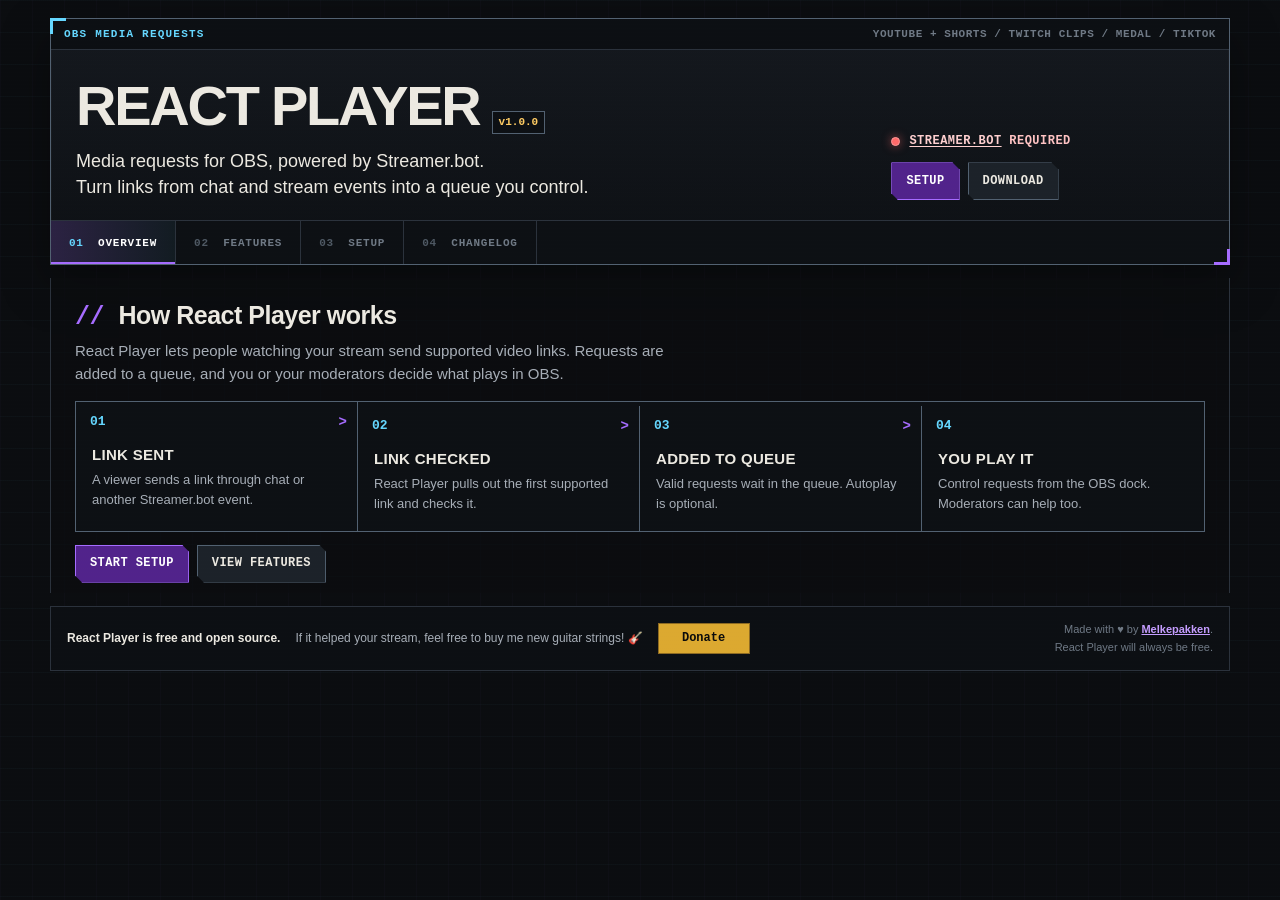
==== public/index.html @ 5bc4329b "Start public React Player repository Publish the React Player website, Streamer.bot package, source " ====
<!DOCTYPE html>
<html lang="en">
<head>
    <meta charset="UTF-8">
    <meta name="viewport" content="width=device-width, initial-scale=1.0">
    <meta name="description" content="React Player is a free media request player for OBS powered by Streamer.bot, with support for YouTube videos and Shorts, Twitch Clips, Medal and TikTok.">
    <title>React Player</title>
    <script src="/version.js"></script>
    <style>
        * { box-sizing: border-box; }

        :root {
            color-scheme: dark;
            --void: #0b0d10;
            --deck: #111419;
            --deck-2: #15191f;
            --line: #2b323c;
            --line-hot: #526171;
            --text: #ece9e1;
            --muted: #a7aeb7;
            --soft: #6f7985;
            --violet: #a66cff;
            --violet-deep: #5e2ba4;
            --cyan: #65d7ff;
            --cyan-dim: #2e7187;
            --amber: #ffcc63;
            --red: #ff6969;
            --green: #6ed58e;
        }

        html { scroll-behavior: smooth; }

        body {
            position: relative;
            margin: 0;
            min-height: 100vh;
            background-color: var(--void);
            background-image:
                linear-gradient(rgba(101, 215, 255, 0.025) 1px, transparent 1px),
                linear-gradient(90deg, rgba(166, 108, 255, 0.02) 1px, transparent 1px);
            background-size: 32px 32px;
            color: var(--text);
            font-family: Arial, Verdana, sans-serif;
            font-size: 15px;
            line-height: 1.52;
        }

        body::before {
            content: "";
            position: fixed;
            inset: 0;
            z-index: 99;
            pointer-events: none;
            opacity: 0.08;
            background: repeating-linear-gradient(
                to bottom,
                rgba(255,255,255,0.08) 0,
                rgba(255,255,255,0.08) 1px,
                transparent 1px,
                transparent 4px
            );
        }

        button, a { font: inherit; }
        button:focus-visible, a:focus-visible, summary:focus-visible {
            outline: 2px solid var(--cyan);
            outline-offset: 3px;
        }

        .shell {
            width: min(1180px, calc(100% - 38px));
            margin: 0 auto;
            padding: 18px 0 28px;
        }

        .site-header {
            position: relative;
            border: 1px solid var(--line-hot);
            background: linear-gradient(180deg, rgba(21,25,31,.98), rgba(13,16,20,.98));
            box-shadow:
                0 18px 45px rgba(0,0,0,.35),
                inset 0 0 0 1px rgba(255,255,255,.025);
        }

        .site-header::before,
        .site-header::after {
            content: "";
            position: absolute;
            width: 13px;
            height: 13px;
            pointer-events: none;
        }

        .site-header::before {
            top: -1px;
            left: -1px;
            border-top: 3px solid var(--cyan);
            border-left: 3px solid var(--cyan);
        }

        .site-header::after {
            right: -1px;
            bottom: -1px;
            border-right: 3px solid var(--violet);
            border-bottom: 3px solid var(--violet);
        }

        .retro-rail {
            display: flex;
            align-items: center;
            justify-content: space-between;
            gap: 20px;
            min-height: 31px;
            padding: 6px 13px;
            border-bottom: 1px solid var(--line);
            background: #0c0f13;
            color: var(--cyan);
            font-family: Consolas, "Courier New", monospace;
            font-size: 11px;
            font-weight: 700;
            letter-spacing: .11em;
        }

        .rail-services { color: var(--soft); letter-spacing: .05em; }

        .retro-main-head {
            display: grid;
            grid-template-columns: minmax(0, 1.5fr) minmax(285px, .6fr);
            gap: 34px;
            align-items: end;
            padding: 24px 25px 20px;
        }

        .product-line { display: flex; align-items: baseline; gap: 12px; }

        h1, h2, h3 { line-height: 1.15; }
        h1 {
            margin: 0;
            font-size: clamp(36px, 5vw, 56px);
            letter-spacing: -.04em;
            text-transform: uppercase;
        }
        h2 { margin: 0 0 7px; font-size: 25px; letter-spacing: -.02em; }
        h3 { margin: 0 0 5px; font-size: 17px; }
        p { max-width: 74ch; margin: 6px 0 0; color: var(--muted); }
        strong { color: var(--text); }

        .product-version {
            padding: 2px 6px;
            border: 1px solid var(--line-hot);
            background: #0d1014;
            color: var(--amber);
            font-family: Consolas, "Courier New", monospace;
            font-size: 11px;
            font-weight: 700;
            white-space: nowrap;
        }

        .tagline {
            margin: 11px 0 0;
            color: var(--text);
            font-size: 18px;
            line-height: 1.42;
        }
        .tagline span { display: block; }

        .retro-control-cluster {
            display: grid;
            gap: 12px;
            justify-items: start;
        }

        .requirement-warning {
            display: inline-flex;
            align-items: center;
            gap: 9px;
            color: #ffc3c3;
            font-family: Consolas, "Courier New", monospace;
            font-size: 12px;
            font-weight: 700;
            letter-spacing: .04em;
        }

        .warning-lamp {
            width: 9px;
            height: 9px;
            border: 1px solid #ff9a9a;
            border-radius: 50%;
            background: var(--red);
            box-shadow: 0 0 10px rgba(255,105,105,.6);
        }

        .requirement-warning a { color: #ffd0d0; text-underline-offset: 2px; }


        .setup-note a {
            color: var(--cyan);
            font-weight: 700;
            text-underline-offset: 2px;
        }

        .feature-highlights {
            display: grid;
            grid-template-columns: repeat(3, minmax(0, 1fr));
            border: 1px solid var(--line-hot);
            background: #0d1014;
        }

        .feature-highlight {
            position: relative;
            min-width: 0;
            padding: 38px 15px 14px;
            border-right: 1px solid var(--line-hot);
        }

        .feature-highlight:last-child {
            border-right: 0;
        }

        .feature-index {
            position: absolute;
            top: 10px;
            left: 14px;
            color: var(--cyan);
            font-family: Consolas, "Courier New", monospace;
            font-size: 11px;
            font-weight: 800;
        }

        .feature-highlight h3 {
            margin: 0 0 5px;
            font-size: 16px;
            text-transform: uppercase;
        }

        .feature-highlight p {
            margin: 0;
            font-size: 13px;
            line-height: 1.45;
        }

        .feature-ledger {
            margin-top: 11px;
            border-top: 1px solid var(--line-hot);
        }

        .feature-row {
            display: grid;
            grid-template-columns: 155px minmax(0, 1fr);
            gap: 18px;
            padding: 10px 3px;
            border-bottom: 1px solid var(--line);
        }

        .feature-row-label {
            color: var(--cyan);
            font-family: Consolas, "Courier New", monospace;
            font-size: 11px;
            font-weight: 800;
            letter-spacing: .08em;
        }

        .feature-row-copy {
            color: var(--muted);
            font-size: 13px;
            line-height: 1.45;
        }

        .feature-row-copy code {
            display: inline;
            padding: 0;
            border: 0;
            background: transparent;
            color: var(--cyan);
            font-size: inherit;
        }

        .features-actions {
            margin-top: 14px;
        }

        .header-actions, .button-row { display: flex; flex-wrap: wrap; gap: 8px; }

        .button, .copy-button {
            --cut: 7px;
            display: inline-flex;
            align-items: center;
            justify-content: center;
            min-height: 38px;
            padding: 8px 14px;
            border: 1px solid var(--line-hot);
            border-radius: 0;
            clip-path: polygon(0 0, calc(100% - var(--cut)) 0, 100% var(--cut), 100% 100%, var(--cut) 100%, 0 calc(100% - var(--cut)));
            background: #1c2229;
            color: var(--text);
            cursor: pointer;
            font-family: Consolas, "Courier New", monospace;
            font-size: 12px;
            font-weight: 800;
            letter-spacing: .035em;
            text-decoration: none;
        }
        .button:hover, .copy-button:hover { border-color: var(--cyan); color: #fff; background: #202a33; }
        .button.primary { border-color: var(--violet); background: #51238b; color: #fff; }
        .button.primary:hover { background: #6930aa; }

        .retro-tabs {
            display: flex;
            align-items: stretch;
            border-top: 1px solid var(--line);
            background: #0d1014;
        }

        .tab-button {
            min-height: 43px;
            padding: 8px 18px;
            border: 0;
            border-right: 1px solid var(--line);
            background: transparent;
            color: var(--soft);
            cursor: pointer;
            font-family: Consolas, "Courier New", monospace;
            font-size: 11px;
            font-weight: 800;
            letter-spacing: .07em;
        }
        .tab-button span { margin-right: 7px; color: #4f5964; }
        .tab-button:hover { color: var(--text); background: #12171c; }
        .tab-button[aria-selected="true"] {
            color: #fff;
            background: linear-gradient(90deg, rgba(166,108,255,.20), rgba(101,215,255,.06));
            box-shadow: inset 0 -2px 0 var(--violet);
        }
        .tab-button[aria-selected="true"] span { color: var(--cyan); }

        .content-panel {
            position: relative;
            margin-top: 13px;
            padding: 23px 24px 10px;
            border-left: 1px solid var(--line);
            border-right: 1px solid var(--line);
            background: rgba(11,13,16,.68);
        }
        .tab-panel[hidden] { display: none; }
        .section-intro { margin-bottom: 15px; }
        .section-intro h2::before { content: "// "; color: var(--violet); font-family: Consolas, "Courier New", monospace; }

        .request-flow {
            counter-reset: request-step;
            display: grid;
            grid-template-columns: repeat(4, minmax(0, 1fr));
            gap: 0;
            margin: 0;
            padding: 0;
            list-style: none;
            border: 1px solid var(--line-hot);
            background: #0d1014;
        }

        .request-flow-item {
            counter-increment: request-step;
            position: relative;
            min-width: 0;
            padding: 44px 16px 17px;
            border-right: 1px solid var(--line-hot);
        }
        .request-flow-item:last-child { border-right: 0; }

        .request-flow-item::before {
            content: "0" counter(request-step);
            position: absolute;
            top: 10px;
            left: 14px;
            color: var(--cyan);
            font-family: Consolas, "Courier New", monospace;
            font-size: 13px;
            font-weight: 800;
        }

        .request-flow-item:not(:last-child)::after {
            content: ">";
            position: absolute;
            top: 10px;
            right: 10px;
            color: var(--violet);
            font-family: Consolas, "Courier New", monospace;
            font-size: 14px;
            font-weight: 800;
        }

        .flow-copy h3 { margin-top: 0; text-transform: uppercase; font-size: 15px; letter-spacing: .02em; }
        .flow-copy p { margin-top: 7px; font-size: 13px; line-height: 1.52; }
        .overview-actions { margin-top: 13px; }

        .setup-note {
            display: grid;
            grid-template-columns: auto minmax(0,1fr);
            gap: 11px;
            margin: 7px 0 13px;
            padding: 10px 12px;
            border: 1px solid #51326d;
            background: rgba(82,35,139,.16);
            color: #d9c8ef;
        }
        .setup-note::before { content: "NOTE"; color: var(--violet); font-family: Consolas, "Courier New", monospace; font-size: 10px; font-weight: 800; letter-spacing: .08em; }
        .setup-note p { grid-column: 2; margin: 0; color: inherit; }
        .setup-note p + p { margin-top: 2px; }


        .setup-heading-row {
            margin-bottom: 10px;
        }

        .setup-tabs {
            display: flex;
            flex-wrap: wrap;
            margin-bottom: 14px;
            border-top: 1px solid var(--line);
            border-bottom: 1px solid var(--line);
            background: #0d1014;
        }

        .setup-tab-button {
            min-height: 36px;
            padding: 7px 13px;
            border: 0;
            border-right: 1px solid var(--line);
            background: transparent;
            color: var(--soft);
            cursor: pointer;
            font-family: Consolas, "Courier New", monospace;
            font-size: 11px;
            font-weight: 800;
            letter-spacing: .055em;
        }

        .setup-tab-button:hover {
            color: var(--text);
            background: #12171c;
        }

        .setup-tab-button[aria-selected="true"] {
            color: #fff;
            background: #17121f;
            box-shadow: inset 0 -2px 0 var(--violet);
        }

        .setup-subpanel[hidden] {
            display: none;
        }

        .setup-branch-note {
            display: flex;
            align-items: center;
            flex-wrap: wrap;
            gap: 7px;
            margin-bottom: 10px;
            padding: 8px 10px;
            border-left: 2px solid var(--amber);
            background: rgba(221,169,48,.06);
            color: var(--muted);
            font-size: 13px;
        }

        .setup-branch-note > span,
        .guide-label {
            color: var(--amber);
            font-family: Consolas, "Courier New", monospace;
            font-size: 10px;
            font-weight: 900;
            letter-spacing: .08em;
        }

        .setup-branch-note button {
            border: 0;
            padding: 0;
            background: transparent;
            color: var(--cyan);
            cursor: pointer;
            font: inherit;
            font-weight: 700;
            text-decoration: underline;
            text-underline-offset: 2px;
        }

        .compact-buttons {
            margin-top: 0;
            margin-bottom: 7px;
        }

        .setup-finished {
            margin-top: 12px;
            padding: 9px 11px;
            border: 1px solid #27583a;
            background: rgba(45,116,69,.12);
            color: #bfe8cb;
            font-size: 13px;
        }

        .setup-finished strong {
            margin-right: 8px;
            color: var(--green);
            font-family: Consolas, "Courier New", monospace;
            font-size: 11px;
            letter-spacing: .06em;
        }

        .guide-section {
            padding: 14px 3px 15px;
            border-bottom: 1px solid var(--line);
        }

        .guide-section:first-child {
            border-top: 1px solid var(--line);
        }

        .guide-section h3,
        .extra-guide h3 {
            margin: 4px 0 3px;
        }

        .guide-section p,
        .extra-guide p {
            margin-top: 3px;
            font-size: 13px;
        }

        .guide-section ol {
            margin: 8px 0 0;
            padding-left: 21px;
        }

        .connection-values {
            margin: 9px 0 0;
            padding: 0;
            list-style: none;
            border-top: 1px solid var(--line);
        }

        .connection-values li {
            display: grid;
            grid-template-columns: 150px minmax(0, 1fr);
            gap: 15px;
            padding: 6px 3px;
            border-bottom: 1px solid var(--line);
            font-size: 13px;
        }

        .connection-values span {
            color: var(--cyan);
            font-family: Consolas, "Courier New", monospace;
        }

        .extras-grid {
            display: grid;
            grid-template-columns: repeat(2, minmax(0, 1fr));
            border-top: 1px solid var(--line-hot);
            border-left: 1px solid var(--line-hot);
        }

        .extra-guide {
            min-width: 0;
            padding: 13px 14px;
            border-right: 1px solid var(--line-hot);
            border-bottom: 1px solid var(--line-hot);
            background: #0d1014;
        }

        .extra-guide .command-list {
            margin-top: 5px;
        }

        .help-list {
            border-top: 1px solid var(--line);
        }

        .steps { border-top: 1px solid var(--line-hot); }
        .step {
            position: relative;
            display: grid;
            grid-template-columns: 245px minmax(0, 1fr);
            gap: 28px;
            padding: 15px 14px 15px 0;
            border-bottom: 1px solid var(--line);
        }
        .step::before {
            content: "";
            position: absolute;
            top: 0;
            bottom: 0;
            left: 0;
            width: 2px;
            background: transparent;
        }
        .step:hover::before { background: var(--cyan-dim); }

        .step-heading {
            display: grid;
            grid-template-columns: 39px minmax(0, 1fr);
            gap: 10px;
            align-items: start;
            padding-left: 12px;
        }
        .step-number {
            display: inline-flex;
            align-items: center;
            justify-content: center;
            width: 34px;
            height: 27px;
            border: 1px solid var(--violet-deep);
            background: #1a1024;
            color: var(--violet);
            font-family: Consolas, "Courier New", monospace;
            font-size: 12px;
            font-weight: 800;
        }
        .step-heading h3 { margin: 3px 0 0; }
        .step-body > :first-child { margin-top: 0; }
        .step ol, .step ul, .optional-item ul, .changelog-entry ul {
            max-width: 78ch;
            margin: 8px 0 0;
            padding-left: 21px;
        }
        li + li { margin-top: 4px; }

        .done-when {
            margin-top: 10px;
            padding: 7px 10px;
            border: 1px solid #27583a;
            background: rgba(45,116,69,.14);
            color: #bfe8cb;
            font-size: 13px;
        }
        .done-when strong::before { content: "✓ "; color: var(--green); }
        .skip-if { margin: 0 0 7px; color: var(--amber); font-size: 13px; font-weight: 700; }

        .code-row {
            display: grid;
            grid-template-columns: minmax(0,1fr) auto;
            gap: 7px;
            align-items: center;
            margin-top: 8px;
        }
        code {
            display: block;
            overflow-wrap: anywhere;
            padding: 8px 10px;
            border: 1px solid var(--line);
            background: #07090b;
            color: #bfeaff;
            font-family: Consolas, "Courier New", monospace;
            font-size: 12px;
            line-height: 1.5;
        }
        .copy-button { min-height: 34px; font-size: 11px; }
        .copy-button.copied { border-color: #32784b; background: #173923; color: #c7f3d4; }

        details { padding: 10px 2px; border-bottom: 1px solid var(--line); }
        summary { cursor: pointer; color: var(--text); font-weight: 700; }
        summary::marker { color: var(--violet); }
        details p, details ul { font-size: 13px; }

        .changelog-entry {
            position: relative;
            margin-top: 10px;
            padding: 14px 14px 14px 19px;
            border: 1px solid var(--line-hot);
            background: #0d1014;
        }
        .changelog-entry::before {
            content: "RELEASE LOG";
            position: absolute;
            top: -8px;
            right: 10px;
            padding: 0 7px;
            background: var(--void);
            color: var(--cyan);
            font-family: Consolas, "Courier New", monospace;
            font-size: 10px;
            letter-spacing: .08em;
        }

        .footer {
            display: grid;
            grid-template-columns: minmax(0,1fr) auto;
            gap: 18px;
            align-items: center;
            margin-top: 13px;
            padding: 14px 16px;
            border: 1px solid var(--line);
            background: #0c0f13;
            color: var(--soft);
            font-size: 12px;
        }
        .support-card { display: flex; align-items: center; gap: 15px; min-width: 0; }
        .support-card strong { color: var(--text); white-space: nowrap; }
        .support-card p { margin: 0; font-size: 12px; }
        .donate-form { flex: 0 0 auto; }
        .donate-button {
            min-width: 92px;
            height: 31px;
            border: 1px solid #8d6a22;
            border-radius: 0;
            background: #dca930;
            color: #0a0b0c;
            cursor: pointer;
            font: inherit;
            font-family: Consolas, "Courier New", monospace;
            font-weight: 900;
        }
        .donate-button:hover { background: #ffc94f; }
        .footer-meta { text-align: right; }
        .footer-meta p { max-width: none; margin: 0; color: var(--soft); font-size: 11px; }
        .footer-meta p + p { margin-top: 2px; }
        .footer a { color: #c59dff; font-weight: 700; }

        @media (max-width: 900px) {
            .retro-main-head { grid-template-columns: 1fr; gap: 15px; }
            .request-flow { grid-template-columns: repeat(2, minmax(0,1fr)); }
            .feature-highlights { grid-template-columns: 1fr; }
            .feature-highlight { border-right: 0; border-bottom: 1px solid var(--line-hot); }
            .feature-highlight:last-child { border-bottom: 0; }
            .extras-grid { grid-template-columns: 1fr; }
            .request-flow-item:nth-child(2) { border-right: 0; }
            .request-flow-item:nth-child(-n+2) { border-bottom: 1px solid var(--line-hot); }
            .step { grid-template-columns: 1fr; gap: 9px; padding-right: 0; }
            .footer { grid-template-columns: 1fr; }
            .footer-meta { text-align: left; }
        }

        @media (max-width: 600px) {
            .shell { width: min(100% - 18px, 1180px); padding-top: 9px; }
            .retro-rail { align-items: flex-start; flex-direction: column; gap: 2px; }
            .retro-main-head { padding: 18px 15px 16px; }
            h1 { font-size: 34px; }
            .retro-tabs { overflow-x: auto; }
            .tab-button { flex: 1 0 auto; padding-inline: 12px; }
            .content-panel { padding: 18px 14px 8px; }
            .request-flow { grid-template-columns: 1fr; }
            .feature-row { grid-template-columns: 1fr; gap: 3px; }
            .setup-tabs { overflow-x: auto; flex-wrap: nowrap; }
            .setup-tab-button { flex: 1 0 auto; }
            .connection-values li { grid-template-columns: 1fr auto; }
            .request-flow-item,
            .request-flow-item:nth-child(2) { border-right: 0; border-bottom: 1px solid var(--line-hot); }
            .request-flow-item:last-child { border-bottom: 0; }
            .request-flow-item:not(:last-child)::after { content: "v"; top: auto; right: 12px; bottom: 8px; }
            .header-actions, .button-row { display: grid; width: 100%; grid-template-columns: 1fr; }
            .button { width: 100%; }
            .code-row { grid-template-columns: 1fr; }
            .copy-button { width: 100%; }
            .support-card { align-items: flex-start; flex-direction: column; gap: 8px; }
            .support-card strong { white-space: normal; }
        }

        @media (prefers-reduced-motion: reduce) {
            html { scroll-behavior: auto; }
            body::before { display: none; }
        }
    </style>
</head>
<body>
<main class="shell">
    <header class="site-header retro-header">
        <div class="retro-rail">
            <span>OBS MEDIA REQUESTS</span>
            <span class="rail-services">YOUTUBE + SHORTS / TWITCH CLIPS / MEDAL / TIKTOK</span>
        </div>

        <div class="retro-main-head">
            <div>
                <div class="product-line">
                    <h1>React Player</h1>
                    <span class="product-version" data-current-version>v1.0.0</span>
                </div>
                <p class="tagline">
                    <span>Media requests for OBS, powered by Streamer.bot.</span>
                    <span>Turn links from chat and stream events into a queue you control.</span>
                </p>
            </div>

            <div class="retro-control-cluster">
                <div class="requirement-warning">
                    <span class="warning-lamp" aria-hidden="true"></span>
                    <span><a href="https://streamer.bot/" target="_blank" rel="noopener noreferrer">STREAMER.BOT</a> REQUIRED</span>
                </div>
<div class="header-actions">
                    <button class="button primary" type="button" data-open-tab="setup">SETUP</button>
                    <a class="button" href="/downloads/React-Player-Import.txt" download>DOWNLOAD</a>
                </div>
            </div>
        </div>

        <nav class="tabs retro-tabs" role="tablist" aria-label="React Player pages">
            <button class="tab-button" id="tab-overview" type="button" role="tab" aria-selected="true" aria-controls="panel-overview" data-tab="overview"><span>01</span> OVERVIEW</button>
            <button class="tab-button" id="tab-features" type="button" role="tab" aria-selected="false" aria-controls="panel-features" data-tab="features"><span>02</span> FEATURES</button>
            <button class="tab-button" id="tab-setup" type="button" role="tab" aria-selected="false" aria-controls="panel-setup" data-tab="setup"><span>03</span> SETUP</button>
            <button class="tab-button" id="tab-changelog" type="button" role="tab" aria-selected="false" aria-controls="panel-changelog" data-tab="changelog"><span>04</span> CHANGELOG</button>
        </nav>
    </header>


    <section class="content-panel">
        <div class="tab-panel" id="panel-overview" role="tabpanel" aria-labelledby="tab-overview">
            <div class="section-intro">
                <h2>How React Player works</h2>
                <p>
                    React Player lets people watching your stream send supported video links.
                    Requests are added to a queue, and you or your moderators decide what plays in OBS.
                </p>
            </div>

            <ol class="request-flow">
                <li class="request-flow-item">
                    <div class="flow-copy">
                        <h3>Link sent</h3>
                        <p>A viewer sends a link through chat or another Streamer.bot event.</p>
                    </div>
                </li>

                <li class="request-flow-item">
                    <div class="flow-copy">
                        <h3>Link checked</h3>
                        <p>React Player pulls out the first supported link and checks it.</p>
                    </div>
                </li>

                <li class="request-flow-item">
                    <div class="flow-copy">
                        <h3>Added to queue</h3>
                        <p>Valid requests wait in the queue. Autoplay is optional.</p>
                    </div>
                </li>

                <li class="request-flow-item">
                    <div class="flow-copy">
                        <h3>You play it</h3>
                        <p>Control requests from the OBS dock. Moderators can help too.</p>
                    </div>
                </li>
            </ol>

            <div class="button-row overview-actions">
                <button class="button primary" type="button" data-open-tab="setup">START SETUP</button>
                <button class="button" type="button" data-open-tab="features">VIEW FEATURES</button>
            </div>
        </div>

        <div class="tab-panel" id="panel-features" role="tabpanel" aria-labelledby="tab-features" hidden>
            <div class="section-intro">
                <h2>Features</h2>
            </div>

            <div class="feature-highlights">
                <section class="feature-highlight">
                    <span class="feature-index">01</span>
                    <h3>Chat Scanner</h3>
                    <p>Find supported links inside normal Twitch, Kick and YouTube chat messages.</p>
                </section>

                <section class="feature-highlight">
                    <span class="feature-index">02</span>
                    <h3>StreamElements Tips</h3>
                    <p>Turn supported links inside StreamElements tip messages into requests.</p>
                </section>

                <section class="feature-highlight">
                    <span class="feature-index">03</span>
                    <h3>Customizable Vote Skip</h3>
                    <p>Choose the vote threshold and message. Each viewer counts once per playback.</p>
                </section>
            </div>

            <div class="feature-ledger">
                <section class="feature-row">
                    <div class="feature-row-label">REQUESTS</div>
                    <div class="feature-row-copy">
                        Manual dock requests · viewer <code>!sr</code> command · Bits · subscriptions · redeems · other Streamer.bot events · surrounding text is ignored
                    </div>
                </section>

                <section class="feature-row">
                    <div class="feature-row-label">MEDIA</div>
                    <div class="feature-row-copy">
                        YouTube videos · YouTube Shorts · Twitch Clips · Medal clips · TikTok videos and short links
                    </div>
                </section>

                <section class="feature-row">
                    <div class="feature-row-label">QUEUE</div>
                    <div class="feature-row-copy">
                        Reorder · remove · mark done · history · replay · optional autoplay · titles, creators, thumbnails and duration where available
                    </div>
                </section>

                <section class="feature-row">
                    <div class="feature-row-label">PLAYBACK</div>
                    <div class="feature-row-copy">
                        Play / pause · seek · volume / mute · skip / stop · refresh · show / hide · audio-only · fullscreen · open or copy URL
                    </div>
                </section>

                <section class="feature-row">
                    <div class="feature-row-label">CONTROL</div>
                    <div class="feature-row-copy">
                        OBS control dock · automatic Browser Source detection · ready-made Streamer.bot actions · optional moderator commands · English / Norwegian
                    </div>
                </section>
            </div>

            <div class="button-row features-actions">
                <button class="button primary" type="button" data-open-tab="setup">START SETUP</button>
            </div>
        </div>

        <div class="tab-panel" id="panel-setup" role="tabpanel" aria-labelledby="tab-setup" hidden>
            <div class="section-intro setup-heading-row">
                <h2>Setup</h2>
            </div>

            <nav class="setup-tabs" role="tablist" aria-label="React Player setup sections">
                <button class="setup-tab-button" type="button" role="tab" aria-selected="true" data-setup-tab="core">CORE SETUP</button>
                <button class="setup-tab-button" type="button" role="tab" aria-selected="false" data-setup-tab="connections">CONNECTIONS</button>
                <button class="setup-tab-button" type="button" role="tab" aria-selected="false" data-setup-tab="extras">EXTRAS</button>
                <button class="setup-tab-button" type="button" role="tab" aria-selected="false" data-setup-tab="help">HELP</button>
            </nav>

            <div class="setup-subpanel" data-setup-panel="core">
                <div class="setup-branch-note">
                    <span>REQUIRES</span>
                    OBS + Streamer.bot. Streamer.bot must already be connected to OBS.
                    <button type="button" data-open-setup="connections">Connection setup</button>
                </div>

                <div class="steps core-steps">
                    <article class="step">
                        <div class="step-heading">
                            <span class="step-number">1</span>
                            <h3>Download and import</h3>
                        </div>
                        <div class="step-body">
                            <div class="button-row compact-buttons">
                                <a class="button primary" href="/downloads/React-Player-Import.txt" download>DOWNLOAD REACT PLAYER</a>
                            </div>
                            <ol>
                                <li>In Streamer.bot, click <strong>Import</strong>.</li>
                                <li>Drag <strong>React-Player-Import.txt</strong> onto the <strong>Import String</strong> box.</li>
                                <li>Leave the included items selected and click <strong>Import</strong>.</li>
                            </ol>
                            <div class="done-when"><strong>Done when:</strong> You see <strong>React Player - by Melkepakken</strong> in Streamer.bot.</div>
                        </div>
                    </article>

                    <article class="step">
                        <div class="step-heading">
                            <span class="step-number">2</span>
                            <h3>Start the local WebSocket</h3>
                        </div>
                        <div class="step-body">
                            <ol>
                                <li>Open <strong>Servers/Clients &gt; WebSocket Server</strong>.</li>
                                <li>Turn on <strong>Auto Start</strong> and start the server.</li>
                                <li>Use the defaults: <strong>127.0.0.1</strong> · <strong>8080</strong> · endpoint <strong>/</strong>.</li>
                            </ol>
                            <div class="done-when"><strong>Done when:</strong> The Streamer.bot WebSocket server is running.</div>
                        </div>
                    </article>

                    <article class="step">
                        <div class="step-heading">
                            <span class="step-number">3</span>
                            <h3>Add the player to OBS</h3>
                        </div>
                        <div class="step-body">
                            <ol>
                                <li>Add a new <strong>Browser</strong> source in OBS. Name it anything.</li>
                                <li>Paste the Player URL and set the source size to match your OBS canvas.</li>
                            </ol>
                            <div class="code-row">
                                <code id="player-url">https://react.melkepakken.tv/v1/player/</code>
                                <button class="copy-button" type="button" data-copy-target="player-url">COPY</button>
                            </div>
                        </div>
                    </article>

                    <article class="step">
                        <div class="step-heading">
                            <span class="step-number">4</span>
                            <h3>Add the dock to OBS</h3>
                        </div>
                        <div class="step-body">
                            <ol>
                                <li>Open <strong>Docks &gt; Custom Browser Docks</strong>.</li>
                                <li>Name it <strong>React Player</strong> and paste the Dock URL.</li>
                            </ol>
                            <div class="code-row">
                                <code id="dock-url">https://react.melkepakken.tv/v1/dock/</code>
                                <button class="copy-button" type="button" data-copy-target="dock-url">COPY</button>
                            </div>
                            <div class="done-when"><strong>Done when:</strong> The dock is visible and says <strong>Connected</strong>.</div>
                        </div>
                    </article>
                </div>

                <div class="setup-finished">
                    <strong>SETUP COMPLETE</strong>
                    Paste a supported link into the dock whenever you want to add a request.
                </div>
            </div>

            <div class="setup-subpanel" data-setup-panel="connections" hidden>
                <div class="guide-section">
                    <div class="guide-label">STREAMER.BOT → OBS</div>
                    <h3>Connect Streamer.bot to OBS</h3>
                    <p>If Streamer.bot already controls your OBS, you can skip this.</p>
                    <ol>
                        <li>In OBS, open <strong>Tools &gt; WebSocket Server Settings</strong>.</li>
                        <li>Turn on <strong>Enable WebSocket server</strong>. Keep port <strong>4455</strong>.</li>
                        <li>In Streamer.bot, open <strong>Stream Apps &gt; OBS</strong>.</li>
                        <li>Add an <strong>OBS WebSocket v5</strong> connection.</li>
                        <li>Use host <strong>127.0.0.1</strong> and port <strong>4455</strong>.</li>
                        <li>Enter your OBS password only if you set one, then connect.</li>
                    </ol>
                </div>

                <div class="guide-section">
                    <div class="guide-label">WEBSITE → STREAMER.BOT</div>
                    <h3>Streamer.bot WebSocket settings</h3>
                    <p>The React Player website talks to Streamer.bot through its local WebSocket server.</p>
                    <ul class="connection-values">
                        <li><strong>Address</strong><span>127.0.0.1</span></li>
                        <li><strong>Port</strong><span>8080</span></li>
                        <li><strong>Endpoint</strong><span>/</span></li>
                        <li><strong>Authentication</strong><span>Off</span></li>
                        <li><strong>Auto Start</strong><span>On</span></li>
                    </ul>
                </div>

                <div class="button-row">
                    <button class="button primary" type="button" data-open-setup="core">BACK TO CORE SETUP</button>
                </div>
            </div>

            <div class="setup-subpanel" data-setup-panel="extras" hidden>
                <div class="extras-grid">
                    <section class="extra-guide">
                        <div class="guide-label">VIEWER REQUESTS</div>
                        <h3>Enable !sr</h3>
                        <p>Enable the <strong>React Player Request</strong> command in Streamer.bot.</p>
                        <div class="command-list">!sr · !request · !react · !reactrequest · !addvideo</div>
                    </section>

                    <section class="extra-guide">
                        <div class="guide-label">CHAT SCANNER</div>
                        <h3>Scan normal chat for links</h3>
                        <p>Enable <strong>- React Player: Scan Chat</strong> and the chat trigger for each platform you want.</p>
                    </section>

                    <section class="extra-guide">
                        <div class="guide-label">STREAMELEMENTS</div>
                        <h3>Accept links from tips</h3>
                        <p>Enable <strong>- React Player: StreamElements Tip</strong>. Edit its trigger if you want your own tip rules.</p>
                    </section>

                    <section class="extra-guide">
                        <div class="guide-label">VOTE SKIP</div>
                        <h3>Let viewers vote to skip</h3>
                        <p>Enable <strong>- React Player: Vote Skip</strong> and its command. Default threshold: <strong>3</strong>.</p>
                        <div class="command-list">!voteskip · !vskip</div>
                    </section>

                    <section class="extra-guide">
                        <div class="guide-label">MOD CONTROLS</div>
                        <h3>Give moderators chat controls</h3>
                        <p>Enable only the included React Player command objects you want your moderators to use.</p>
                    </section>

                    <section class="extra-guide">
                        <div class="guide-label">CUSTOM EVENTS</div>
                        <h3>Bits, subs, rewards and more</h3>
                        <p>Use the example triggers inside <strong>React Player: Add Link</strong>, or connect any Streamer.bot event that provides a link.</p>
                    </section>
                </div>
            </div>

            <div class="setup-subpanel" data-setup-panel="help" hidden>
                <div class="help-list">
                    <details>
                        <summary>The dock says Not connected</summary>
                        <ul>
                            <li>Make sure Streamer.bot is running.</li>
                            <li>Check <strong>Servers/Clients &gt; WebSocket Server</strong>.</li>
                            <li>It should be running on <strong>127.0.0.1</strong>, port <strong>8080</strong>, endpoint <strong>/</strong>.</li>
                            <li>If your browser asks for local network access for react.melkepakken.tv, allow it.</li>
                        </ul>
                    </details>

                    <details>
                        <summary>The dock cannot find the OBS player</summary>
                        <p>Check that your OBS Browser Source uses the exact Player URL:</p>
                        <div class="code-row">
                            <code id="player-url-trouble">https://react.melkepakken.tv/v1/player/</code>
                            <button class="copy-button" type="button" data-copy-target="player-url-trouble">COPY</button>
                        </div>
                    </details>

                    <details>
                        <summary>OBS controls do nothing</summary>
                        <p>Streamer.bot is probably not connected to OBS. Open <strong>Connections</strong> above.</p>
                    </details>

                    <details>
                        <summary>Viewer or moderator commands do not work</summary>
                        <p>React Player commands are disabled by default. Open <strong>Extras</strong> above and enable the commands you want.</p>
                    </details>
                </div>
            </div>
        </div>

        <div class="tab-panel" id="panel-changelog" role="tabpanel" aria-labelledby="tab-changelog" hidden>
            <div class="section-intro">
                <h2>Changelog</h2>
            </div>

            <article class="changelog-entry">
                <h3>v1.0.0 - Initial release</h3>
                <ul>
                    <li>YouTube videos and Shorts, Twitch Clips, Medal and TikTok requests.</li>
                    <li>Hosted player and OBS control dock.</li>
                    <li>Queue, history, autoplay, seeking, volume and streamer controls.</li>
                    <li>Optional viewer requests, chat scanning, StreamElements tips, vote skip and moderator commands.</li>
                    <li>English and Norwegian dock language.</li>
                </ul>
            </article>
        </div>
    </section>

    <footer class="footer">
        <div class="support-card">
            <strong>React Player is free and open source.</strong>
            <p>If it helped your stream, feel free to buy me new guitar strings! 🎸</p>

            <form class="donate-form" action="https://www.paypal.com/donate" method="post" target="_top">
                <input type="hidden" name="hosted_button_id" value="268DLMTLTK4NU">
                <input class="donate-button" type="submit" value="Donate" aria-label="Donate with PayPal">
            </form>
        </div>

        <div class="footer-meta">
            <p>Made with ♥ by <a href="https://www.twitch.tv/melkepakken">Melkepakken</a>.</p>
            <p>React Player will always be free.</p>
        </div>
    </footer>
</main>

<script>
    const currentVersion = String(
        window.ReactPlayerVersion || "1.0.0"
    ).trim();

    for (const element of document.querySelectorAll("[data-current-version]")) {
        element.textContent = "v" + currentVersion.replace(/^v/i, "");
    }

    const tabButtons = Array.from(
        document.querySelectorAll("[data-tab]")
    );

    const tabPanels = Array.from(
        document.querySelectorAll(".tab-panel")
    );

    function openTab(tabName, updateHash = true) {
        const safeName = ["overview", "features", "setup", "changelog"].includes(tabName)
            ? tabName
            : "overview";

        for (const button of tabButtons) {
            const active = button.dataset.tab === safeName;
            button.setAttribute("aria-selected", active ? "true" : "false");
            button.tabIndex = active ? 0 : -1;
        }

        for (const panel of tabPanels) {
            panel.hidden = panel.id !== "panel-" + safeName;
        }

        if (updateHash) {
            history.replaceState(null, "", "#" + safeName);
        }

        window.scrollTo({ top: 0, behavior: "smooth" });
    }

    for (const button of tabButtons) {
        button.addEventListener("click", () => {
            openTab(button.dataset.tab);
        });

        button.addEventListener("keydown", (event) => {
            if (event.key !== "ArrowLeft" && event.key !== "ArrowRight") {
                return;
            }

            event.preventDefault();

            const currentIndex = tabButtons.indexOf(button);
            const direction = event.key === "ArrowRight" ? 1 : -1;
            const nextIndex = (currentIndex + direction + tabButtons.length) % tabButtons.length;
            const nextButton = tabButtons[nextIndex];

            openTab(nextButton.dataset.tab);
            nextButton.focus();
        });
    }

    for (const button of document.querySelectorAll("[data-open-tab]")) {
        button.addEventListener("click", () => {
            openTab(button.dataset.openTab);
        });
    }


    const setupTabButtons = Array.from(
        document.querySelectorAll("[data-setup-tab]")
    );

    const setupSubpanels = Array.from(
        document.querySelectorAll("[data-setup-panel]")
    );

    function openSetupSection(sectionName) {
        const safeName = ["core", "connections", "extras", "help"].includes(sectionName)
            ? sectionName
            : "core";

        for (const button of setupTabButtons) {
            const active = button.dataset.setupTab === safeName;
            button.setAttribute("aria-selected", active ? "true" : "false");
        }

        for (const panel of setupSubpanels) {
            panel.hidden = panel.dataset.setupPanel !== safeName;
        }
    }

    for (const button of setupTabButtons) {
        button.addEventListener("click", () => {
            openSetupSection(button.dataset.setupTab);
        });
    }

    for (const button of document.querySelectorAll("[data-open-setup]")) {
        button.addEventListener("click", () => {
            openSetupSection(button.dataset.openSetup);
        });
    }

    async function copyText(value, button) {
        try {
            await navigator.clipboard.writeText(value);
        } catch (error) {
            const textarea = document.createElement("textarea");
            textarea.value = value;
            textarea.setAttribute("readonly", "");
            textarea.style.position = "fixed";
            textarea.style.left = "-9999px";
            document.body.appendChild(textarea);
            textarea.select();
            document.execCommand("copy");
            textarea.remove();
        }

        const oldText = button.textContent;
        button.textContent = "Copied";
        button.classList.add("copied");

        setTimeout(() => {
            button.textContent = oldText;
            button.classList.remove("copied");
        }, 1200);
    }

    for (const button of document.querySelectorAll("[data-copy-target]")) {
        button.addEventListener("click", () => {
            const target = document.getElementById(button.dataset.copyTarget);

            if (!target) {
                return;
            }

            copyText(target.textContent.trim(), button);
        });
    }

    openSetupSection("core");

    const initialTab = window.location.hash.replace("#", "");
    openTab(initialTab || "overview", false);
</script>
</body>
</html>
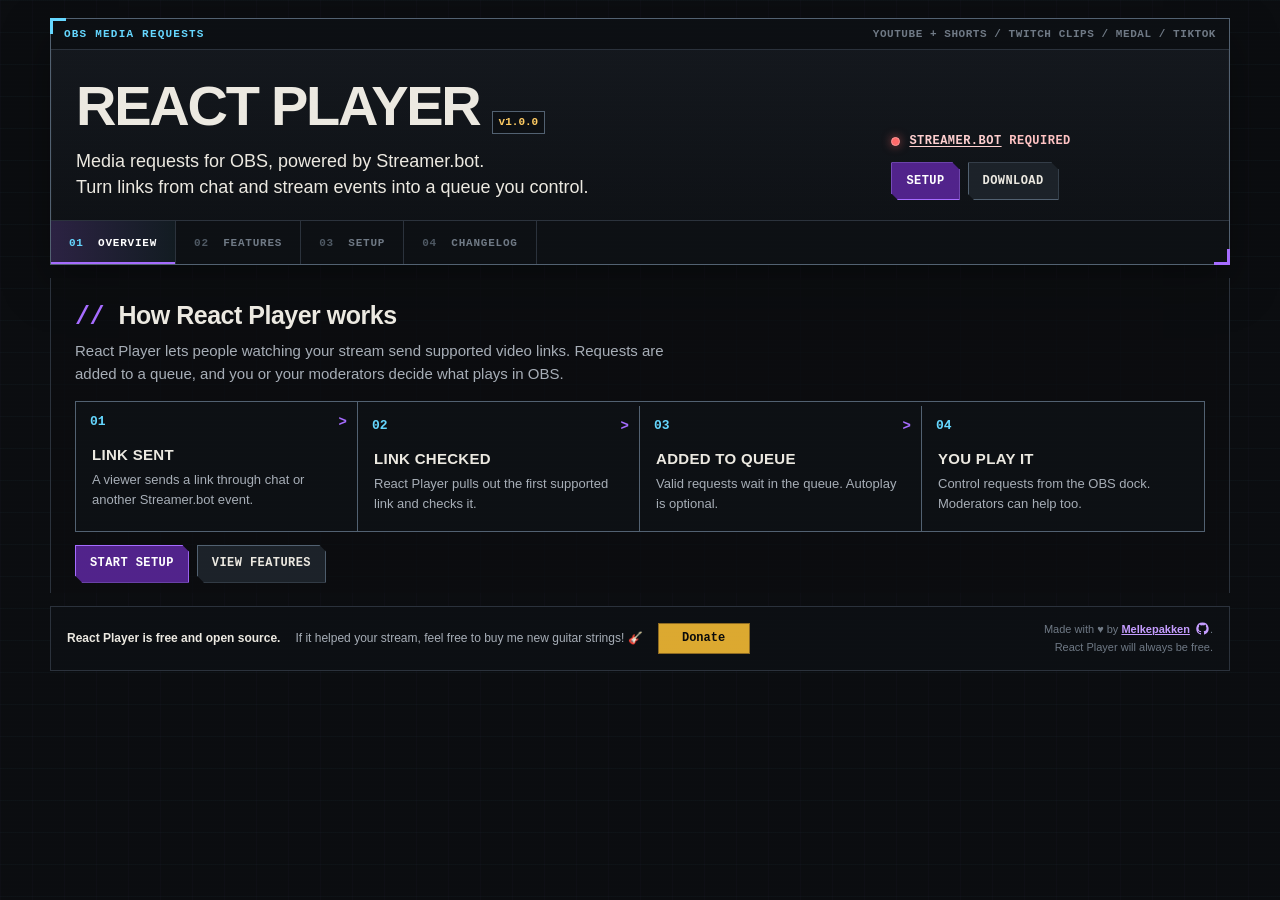
==== commit c5f3b7b0: "Add website SEO plumbing Add crawler metadata, sitemap, robots rules, GitHub links and README badges" ====
--- a/public/index.html
+++ b/public/index.html
@@ -3,8 +3,51 @@
 <head>
     <meta charset="UTF-8">
     <meta name="viewport" content="width=device-width, initial-scale=1.0">
-    <meta name="description" content="React Player is a free media request player for OBS powered by Streamer.bot, with support for YouTube videos and Shorts, Twitch Clips, Medal and TikTok.">
-    <title>React Player</title>
+    <title>React Player - Free Media Requests for OBS + Streamer.bot</title>
+    <meta name="description" content="React Player is a free, open-source media request player and OBS dock for Streamer.bot, supporting YouTube and Shorts, Twitch Clips, Medal and TikTok.">
+    <meta name="robots" content="index, follow">
+    <link rel="canonical" href="https://react.melkepakken.tv/">
+
+    <meta property="og:type" content="website">
+    <meta property="og:site_name" content="React Player">
+    <meta property="og:title" content="React Player - Free Media Requests for OBS + Streamer.bot">
+    <meta property="og:description" content="A free, open-source media request player and OBS dock for Streamer.bot, supporting YouTube and Shorts, Twitch Clips, Medal and TikTok.">
+    <meta property="og:url" content="https://react.melkepakken.tv/">
+
+    <meta name="twitter:card" content="summary">
+    <meta name="twitter:title" content="React Player - Free Media Requests for OBS + Streamer.bot">
+    <meta name="twitter:description" content="A free, open-source media request player and OBS dock for Streamer.bot, supporting YouTube and Shorts, Twitch Clips, Medal and TikTok.">
+
+    <script type="application/ld+json">
+    {
+      "@context": "https://schema.org",
+      "@graph": [
+        {
+          "@type": "WebSite",
+          "name": "React Player",
+          "url": "https://react.melkepakken.tv/"
+        },
+        {
+          "@type": "WebApplication",
+          "name": "React Player",
+          "url": "https://react.melkepakken.tv/",
+          "description": "A free, open-source media request player and OBS dock for Streamer.bot.",
+          "applicationCategory": "MultimediaApplication",
+          "operatingSystem": "Windows",
+          "isAccessibleForFree": true,
+          "downloadUrl": "https://react.melkepakken.tv/downloads/React-Player-Import.txt",
+          "license": "https://github.com/Melkepakken/React-Player/blob/main/LICENSE",
+          "sameAs": "https://github.com/Melkepakken/React-Player",
+          "offers": {
+            "@type": "Offer",
+            "price": "0",
+            "priceCurrency": "USD"
+          }
+        }
+      ]
+    }
+    </script>
+
     <script src="/version.js"></script>
     <style>
         * { box-sizing: border-box; }
@@ -713,6 +756,18 @@
         .footer-meta p { max-width: none; margin: 0; color: var(--soft); font-size: 11px; }
         .footer-meta p + p { margin-top: 2px; }
         .footer a { color: #c59dff; font-weight: 700; }
+        .footer-github {
+            display: inline-flex;
+            align-items: center;
+            justify-content: center;
+            width: 14px;
+            height: 14px;
+            margin-left: 3px;
+            vertical-align: -2px;
+            color: #85858e;
+        }
+        .footer-github:hover, .footer-github:focus-visible { color: #c59dff; }
+        .footer-github svg { width: 13px; height: 13px; fill: currentColor; }
 
         @media (max-width: 900px) {
             .retro-main-head { grid-template-columns: 1fr; gap: 15px; }
@@ -1147,7 +1202,15 @@
         </div>
 
         <div class="footer-meta">
-            <p>Made with ♥ by <a href="https://www.twitch.tv/melkepakken">Melkepakken</a>.</p>
+            <p>
+                Made with ♥ by <a href="https://www.twitch.tv/melkepakken">Melkepakken</a>
+                <a class="footer-github" href="https://github.com/Melkepakken/React-Player" target="_blank"
+                    rel="noopener noreferrer" aria-label="React Player on GitHub" title="React Player on GitHub">
+                    <svg viewBox="0 0 24 24" aria-hidden="true">
+                        <path d="M12 .7a11.5 11.5 0 0 0-3.64 22.4c.58.1.79-.25.79-.56v-2.23c-3.22.7-3.9-1.37-3.9-1.37-.53-1.34-1.29-1.7-1.29-1.7-1.05-.72.08-.71.08-.71 1.16.08 1.77 1.19 1.77 1.19 1.03 1.77 2.71 1.26 3.37.96.1-.75.4-1.26.73-1.55-2.57-.29-5.27-1.29-5.27-5.69 0-1.26.45-2.29 1.19-3.1-.12-.29-.52-1.47.11-3.06 0 0 .97-.31 3.16 1.18A10.9 10.9 0 0 1 12 6.08c.98 0 1.95.13 2.87.39 2.19-1.49 3.15-1.18 3.15-1.18.63 1.59.23 2.77.11 3.06.74.81 1.19 1.84 1.19 3.1 0 4.41-2.71 5.39-5.29 5.68.42.36.79 1.07.79 2.16v3.2c0 .31.21.67.8.56A11.5 11.5 0 0 0 12 .7Z"/>
+                    </svg>
+                </a>.
+            </p>
             <p>React Player will always be free.</p>
         </div>
     </footer>
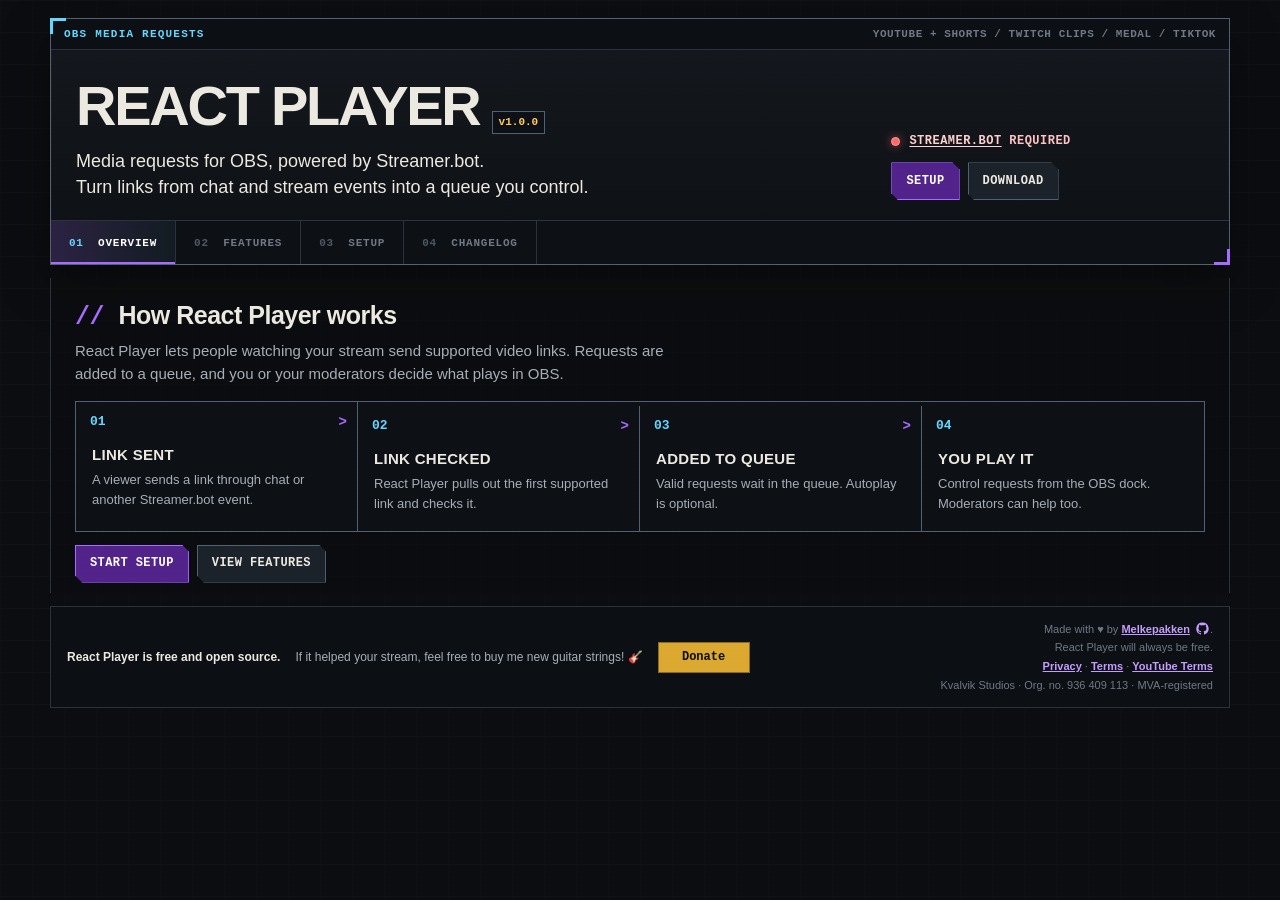
==== commit ca99c352: "Add boring but necessary compliance stuff Introduce a clear privacy policy, terms and other related " ====
--- a/public/index.html
+++ b/public/index.html
@@ -48,7 +48,9 @@
     }
     </script>
 
+    <link rel="stylesheet" href="/legal.css">
     <script src="/version.js"></script>
+    <script src="/legal.js" defer></script>
     <style>
         * { box-sizing: border-box; }
 
@@ -1212,6 +1214,8 @@
                 </a>.
             </p>
             <p>React Player will always be free.</p>
+            <p><a href="/privacy/">Privacy</a> · <a href="/terms/">Terms</a> · <a href="https://www.youtube.com/t/terms" target="_blank" rel="noopener noreferrer">YouTube Terms</a></p>
+            <p>Kvalvik Studios · Org. no. 936 409 113 · MVA-registered</p>
         </div>
     </footer>
 </main>
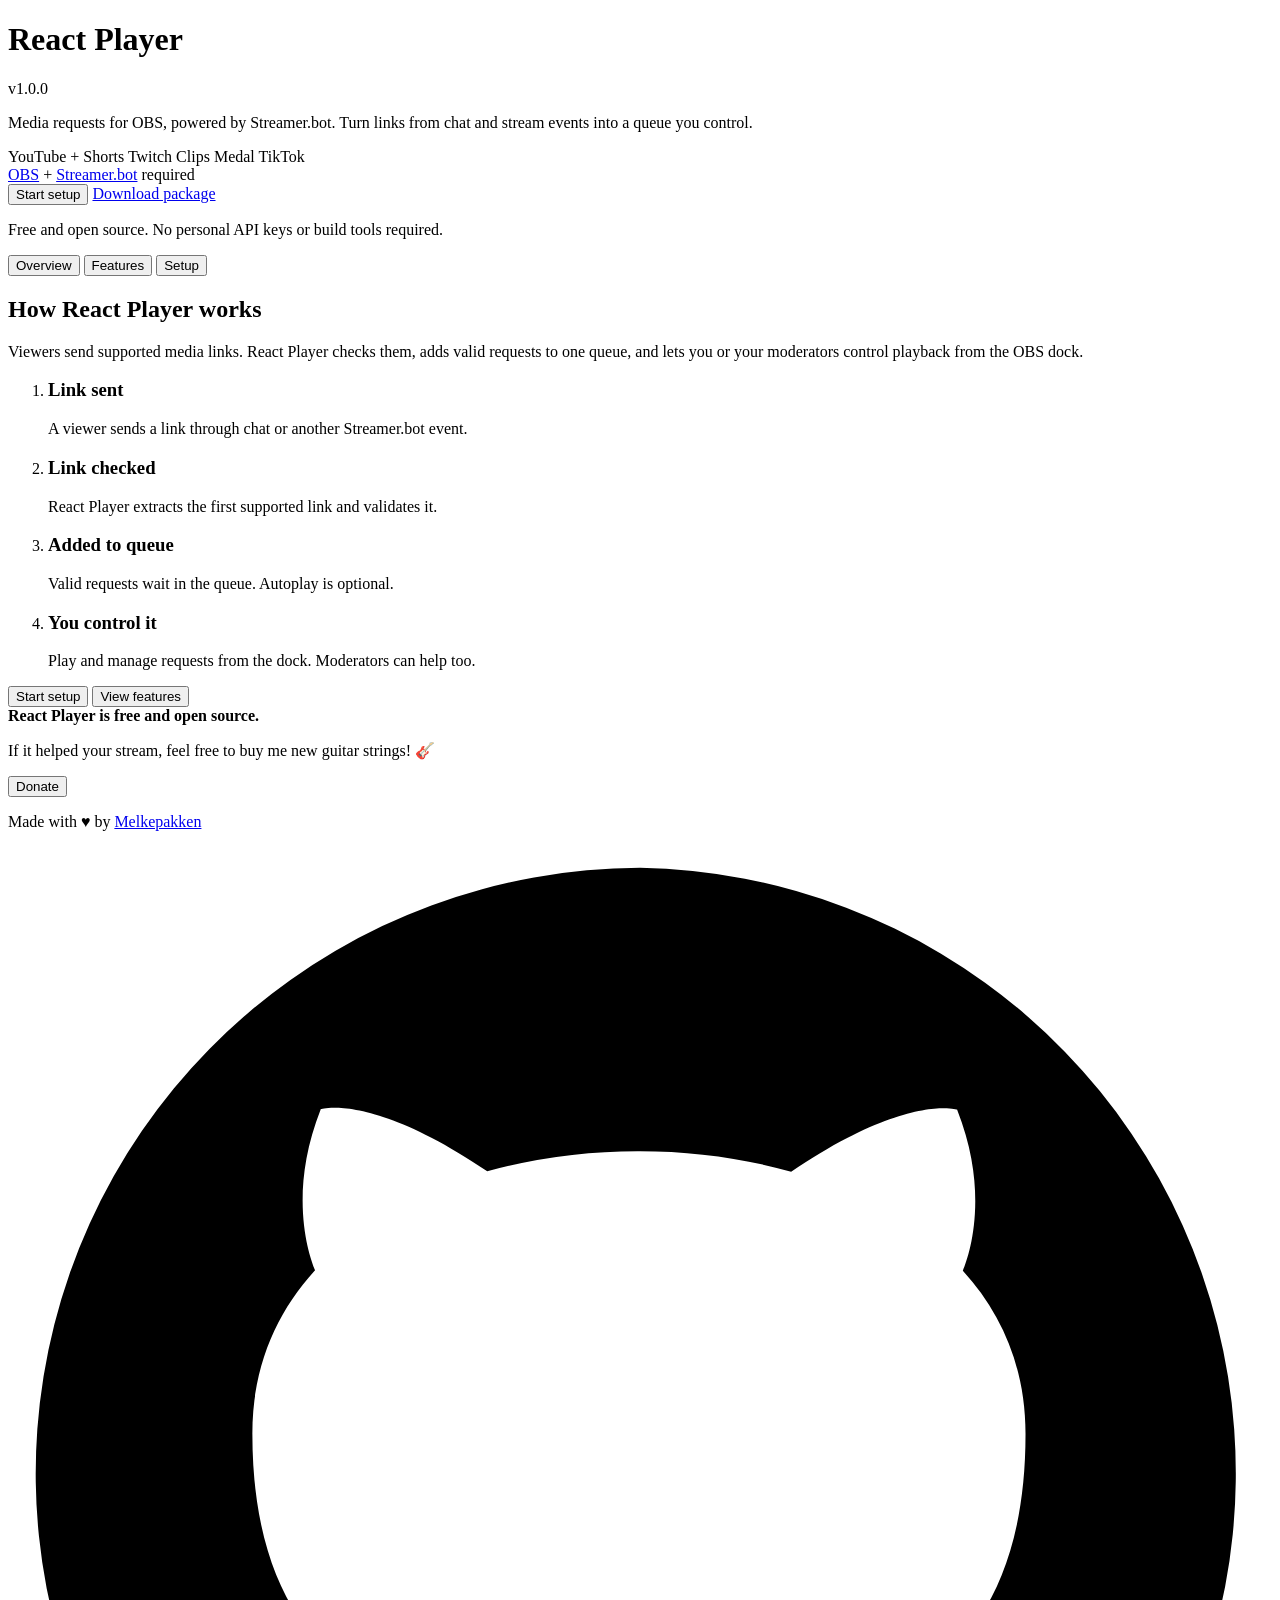
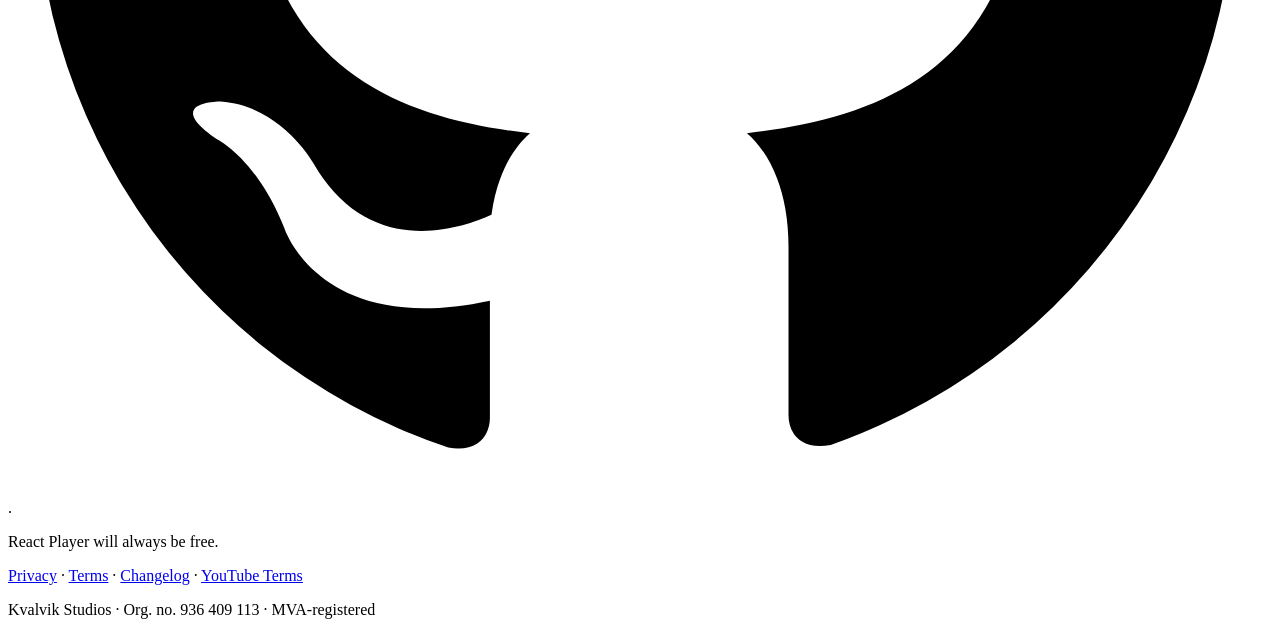
==== commit 1d1cf2bf: "Improve website onboarding and accessibility" ====
--- a/public/index.html
+++ b/public/index.html
@@ -13,10 +13,18 @@
     <meta property="og:title" content="React Player - Free Media Requests for OBS + Streamer.bot">
     <meta property="og:description" content="A free, open-source media request player and OBS dock for Streamer.bot, supporting YouTube and Shorts, Twitch Clips, Medal and TikTok.">
     <meta property="og:url" content="https://react.melkepakken.tv/">
+    <meta property="og:image" content="https://react.melkepakken.tv/favicon.png">
+    <meta property="og:image:alt" content="React Player logo">
 
     <meta name="twitter:card" content="summary">
     <meta name="twitter:title" content="React Player - Free Media Requests for OBS + Streamer.bot">
     <meta name="twitter:description" content="A free, open-source media request player and OBS dock for Streamer.bot, supporting YouTube and Shorts, Twitch Clips, Medal and TikTok.">
+    <meta name="twitter:image" content="https://react.melkepakken.tv/favicon.png">
+    <meta name="twitter:image:alt" content="React Player logo">
+
+    <link rel="icon" type="image/png" href="/favicon.png">
+    <link rel="stylesheet" href="/site.css">
+    <link rel="stylesheet" href="/legal.css">
 
     <script type="application/ld+json">
     {
@@ -48,822 +56,66 @@
     }
     </script>
 
-    <link rel="stylesheet" href="/legal.css">
     <script src="/version.js"></script>
     <script src="/legal.js" defer></script>
-    <style>
-        * { box-sizing: border-box; }
-
-        :root {
-            color-scheme: dark;
-            --void: #0b0d10;
-            --deck: #111419;
-            --deck-2: #15191f;
-            --line: #2b323c;
-            --line-hot: #526171;
-            --text: #ece9e1;
-            --muted: #a7aeb7;
-            --soft: #6f7985;
-            --violet: #a66cff;
-            --violet-deep: #5e2ba4;
-            --cyan: #65d7ff;
-            --cyan-dim: #2e7187;
-            --amber: #ffcc63;
-            --red: #ff6969;
-            --green: #6ed58e;
-        }
-
-        html { scroll-behavior: smooth; }
-
-        body {
-            position: relative;
-            margin: 0;
-            min-height: 100vh;
-            background-color: var(--void);
-            background-image:
-                linear-gradient(rgba(101, 215, 255, 0.025) 1px, transparent 1px),
-                linear-gradient(90deg, rgba(166, 108, 255, 0.02) 1px, transparent 1px);
-            background-size: 32px 32px;
-            color: var(--text);
-            font-family: Arial, Verdana, sans-serif;
-            font-size: 15px;
-            line-height: 1.52;
-        }
-
-        body::before {
-            content: "";
-            position: fixed;
-            inset: 0;
-            z-index: 99;
-            pointer-events: none;
-            opacity: 0.08;
-            background: repeating-linear-gradient(
-                to bottom,
-                rgba(255,255,255,0.08) 0,
-                rgba(255,255,255,0.08) 1px,
-                transparent 1px,
-                transparent 4px
-            );
-        }
-
-        button, a { font: inherit; }
-        button:focus-visible, a:focus-visible, summary:focus-visible {
-            outline: 2px solid var(--cyan);
-            outline-offset: 3px;
-        }
-
-        .shell {
-            width: min(1180px, calc(100% - 38px));
-            margin: 0 auto;
-            padding: 18px 0 28px;
-        }
-
-        .site-header {
-            position: relative;
-            border: 1px solid var(--line-hot);
-            background: linear-gradient(180deg, rgba(21,25,31,.98), rgba(13,16,20,.98));
-            box-shadow:
-                0 18px 45px rgba(0,0,0,.35),
-                inset 0 0 0 1px rgba(255,255,255,.025);
-        }
-
-        .site-header::before,
-        .site-header::after {
-            content: "";
-            position: absolute;
-            width: 13px;
-            height: 13px;
-            pointer-events: none;
-        }
-
-        .site-header::before {
-            top: -1px;
-            left: -1px;
-            border-top: 3px solid var(--cyan);
-            border-left: 3px solid var(--cyan);
-        }
-
-        .site-header::after {
-            right: -1px;
-            bottom: -1px;
-            border-right: 3px solid var(--violet);
-            border-bottom: 3px solid var(--violet);
-        }
-
-        .retro-rail {
-            display: flex;
-            align-items: center;
-            justify-content: space-between;
-            gap: 20px;
-            min-height: 31px;
-            padding: 6px 13px;
-            border-bottom: 1px solid var(--line);
-            background: #0c0f13;
-            color: var(--cyan);
-            font-family: Consolas, "Courier New", monospace;
-            font-size: 11px;
-            font-weight: 700;
-            letter-spacing: .11em;
-        }
-
-        .rail-services { color: var(--soft); letter-spacing: .05em; }
-
-        .retro-main-head {
-            display: grid;
-            grid-template-columns: minmax(0, 1.5fr) minmax(285px, .6fr);
-            gap: 34px;
-            align-items: end;
-            padding: 24px 25px 20px;
-        }
-
-        .product-line { display: flex; align-items: baseline; gap: 12px; }
-
-        h1, h2, h3 { line-height: 1.15; }
-        h1 {
-            margin: 0;
-            font-size: clamp(36px, 5vw, 56px);
-            letter-spacing: -.04em;
-            text-transform: uppercase;
-        }
-        h2 { margin: 0 0 7px; font-size: 25px; letter-spacing: -.02em; }
-        h3 { margin: 0 0 5px; font-size: 17px; }
-        p { max-width: 74ch; margin: 6px 0 0; color: var(--muted); }
-        strong { color: var(--text); }
-
-        .product-version {
-            padding: 2px 6px;
-            border: 1px solid var(--line-hot);
-            background: #0d1014;
-            color: var(--amber);
-            font-family: Consolas, "Courier New", monospace;
-            font-size: 11px;
-            font-weight: 700;
-            white-space: nowrap;
-        }
-
-        .tagline {
-            margin: 11px 0 0;
-            color: var(--text);
-            font-size: 18px;
-            line-height: 1.42;
-        }
-        .tagline span { display: block; }
-
-        .retro-control-cluster {
-            display: grid;
-            gap: 12px;
-            justify-items: start;
-        }
-
-        .requirement-warning {
-            display: inline-flex;
-            align-items: center;
-            gap: 9px;
-            color: #ffc3c3;
-            font-family: Consolas, "Courier New", monospace;
-            font-size: 12px;
-            font-weight: 700;
-            letter-spacing: .04em;
-        }
-
-        .warning-lamp {
-            width: 9px;
-            height: 9px;
-            border: 1px solid #ff9a9a;
-            border-radius: 50%;
-            background: var(--red);
-            box-shadow: 0 0 10px rgba(255,105,105,.6);
-        }
-
-        .requirement-warning a { color: #ffd0d0; text-underline-offset: 2px; }
-
-
-        .setup-note a {
-            color: var(--cyan);
-            font-weight: 700;
-            text-underline-offset: 2px;
-        }
-
-        .feature-highlights {
-            display: grid;
-            grid-template-columns: repeat(3, minmax(0, 1fr));
-            border: 1px solid var(--line-hot);
-            background: #0d1014;
-        }
-
-        .feature-highlight {
-            position: relative;
-            min-width: 0;
-            padding: 38px 15px 14px;
-            border-right: 1px solid var(--line-hot);
-        }
-
-        .feature-highlight:last-child {
-            border-right: 0;
-        }
-
-        .feature-index {
-            position: absolute;
-            top: 10px;
-            left: 14px;
-            color: var(--cyan);
-            font-family: Consolas, "Courier New", monospace;
-            font-size: 11px;
-            font-weight: 800;
-        }
-
-        .feature-highlight h3 {
-            margin: 0 0 5px;
-            font-size: 16px;
-            text-transform: uppercase;
-        }
-
-        .feature-highlight p {
-            margin: 0;
-            font-size: 13px;
-            line-height: 1.45;
-        }
-
-        .feature-ledger {
-            margin-top: 11px;
-            border-top: 1px solid var(--line-hot);
-        }
-
-        .feature-row {
-            display: grid;
-            grid-template-columns: 155px minmax(0, 1fr);
-            gap: 18px;
-            padding: 10px 3px;
-            border-bottom: 1px solid var(--line);
-        }
-
-        .feature-row-label {
-            color: var(--cyan);
-            font-family: Consolas, "Courier New", monospace;
-            font-size: 11px;
-            font-weight: 800;
-            letter-spacing: .08em;
-        }
-
-        .feature-row-copy {
-            color: var(--muted);
-            font-size: 13px;
-            line-height: 1.45;
-        }
-
-        .feature-row-copy code {
-            display: inline;
-            padding: 0;
-            border: 0;
-            background: transparent;
-            color: var(--cyan);
-            font-size: inherit;
-        }
-
-        .features-actions {
-            margin-top: 14px;
-        }
-
-        .header-actions, .button-row { display: flex; flex-wrap: wrap; gap: 8px; }
-
-        .button, .copy-button {
-            --cut: 7px;
-            display: inline-flex;
-            align-items: center;
-            justify-content: center;
-            min-height: 38px;
-            padding: 8px 14px;
-            border: 1px solid var(--line-hot);
-            border-radius: 0;
-            clip-path: polygon(0 0, calc(100% - var(--cut)) 0, 100% var(--cut), 100% 100%, var(--cut) 100%, 0 calc(100% - var(--cut)));
-            background: #1c2229;
-            color: var(--text);
-            cursor: pointer;
-            font-family: Consolas, "Courier New", monospace;
-            font-size: 12px;
-            font-weight: 800;
-            letter-spacing: .035em;
-            text-decoration: none;
-        }
-        .button:hover, .copy-button:hover { border-color: var(--cyan); color: #fff; background: #202a33; }
-        .button.primary { border-color: var(--violet); background: #51238b; color: #fff; }
-        .button.primary:hover { background: #6930aa; }
-
-        .retro-tabs {
-            display: flex;
-            align-items: stretch;
-            border-top: 1px solid var(--line);
-            background: #0d1014;
-        }
-
-        .tab-button {
-            min-height: 43px;
-            padding: 8px 18px;
-            border: 0;
-            border-right: 1px solid var(--line);
-            background: transparent;
-            color: var(--soft);
-            cursor: pointer;
-            font-family: Consolas, "Courier New", monospace;
-            font-size: 11px;
-            font-weight: 800;
-            letter-spacing: .07em;
-        }
-        .tab-button span { margin-right: 7px; color: #4f5964; }
-        .tab-button:hover { color: var(--text); background: #12171c; }
-        .tab-button[aria-selected="true"] {
-            color: #fff;
-            background: linear-gradient(90deg, rgba(166,108,255,.20), rgba(101,215,255,.06));
-            box-shadow: inset 0 -2px 0 var(--violet);
-        }
-        .tab-button[aria-selected="true"] span { color: var(--cyan); }
-
-        .content-panel {
-            position: relative;
-            margin-top: 13px;
-            padding: 23px 24px 10px;
-            border-left: 1px solid var(--line);
-            border-right: 1px solid var(--line);
-            background: rgba(11,13,16,.68);
-        }
-        .tab-panel[hidden] { display: none; }
-        .section-intro { margin-bottom: 15px; }
-        .section-intro h2::before { content: "// "; color: var(--violet); font-family: Consolas, "Courier New", monospace; }
-
-        .request-flow {
-            counter-reset: request-step;
-            display: grid;
-            grid-template-columns: repeat(4, minmax(0, 1fr));
-            gap: 0;
-            margin: 0;
-            padding: 0;
-            list-style: none;
-            border: 1px solid var(--line-hot);
-            background: #0d1014;
-        }
-
-        .request-flow-item {
-            counter-increment: request-step;
-            position: relative;
-            min-width: 0;
-            padding: 44px 16px 17px;
-            border-right: 1px solid var(--line-hot);
-        }
-        .request-flow-item:last-child { border-right: 0; }
-
-        .request-flow-item::before {
-            content: "0" counter(request-step);
-            position: absolute;
-            top: 10px;
-            left: 14px;
-            color: var(--cyan);
-            font-family: Consolas, "Courier New", monospace;
-            font-size: 13px;
-            font-weight: 800;
-        }
-
-        .request-flow-item:not(:last-child)::after {
-            content: ">";
-            position: absolute;
-            top: 10px;
-            right: 10px;
-            color: var(--violet);
-            font-family: Consolas, "Courier New", monospace;
-            font-size: 14px;
-            font-weight: 800;
-        }
-
-        .flow-copy h3 { margin-top: 0; text-transform: uppercase; font-size: 15px; letter-spacing: .02em; }
-        .flow-copy p { margin-top: 7px; font-size: 13px; line-height: 1.52; }
-        .overview-actions { margin-top: 13px; }
-
-        .setup-note {
-            display: grid;
-            grid-template-columns: auto minmax(0,1fr);
-            gap: 11px;
-            margin: 7px 0 13px;
-            padding: 10px 12px;
-            border: 1px solid #51326d;
-            background: rgba(82,35,139,.16);
-            color: #d9c8ef;
-        }
-        .setup-note::before { content: "NOTE"; color: var(--violet); font-family: Consolas, "Courier New", monospace; font-size: 10px; font-weight: 800; letter-spacing: .08em; }
-        .setup-note p { grid-column: 2; margin: 0; color: inherit; }
-        .setup-note p + p { margin-top: 2px; }
-
-
-        .setup-heading-row {
-            margin-bottom: 10px;
-        }
-
-        .setup-tabs {
-            display: flex;
-            flex-wrap: wrap;
-            margin-bottom: 14px;
-            border-top: 1px solid var(--line);
-            border-bottom: 1px solid var(--line);
-            background: #0d1014;
-        }
-
-        .setup-tab-button {
-            min-height: 36px;
-            padding: 7px 13px;
-            border: 0;
-            border-right: 1px solid var(--line);
-            background: transparent;
-            color: var(--soft);
-            cursor: pointer;
-            font-family: Consolas, "Courier New", monospace;
-            font-size: 11px;
-            font-weight: 800;
-            letter-spacing: .055em;
-        }
-
-        .setup-tab-button:hover {
-            color: var(--text);
-            background: #12171c;
-        }
-
-        .setup-tab-button[aria-selected="true"] {
-            color: #fff;
-            background: #17121f;
-            box-shadow: inset 0 -2px 0 var(--violet);
-        }
-
-        .setup-subpanel[hidden] {
-            display: none;
-        }
-
-        .setup-branch-note {
-            display: flex;
-            align-items: center;
-            flex-wrap: wrap;
-            gap: 7px;
-            margin-bottom: 10px;
-            padding: 8px 10px;
-            border-left: 2px solid var(--amber);
-            background: rgba(221,169,48,.06);
-            color: var(--muted);
-            font-size: 13px;
-        }
-
-        .setup-branch-note > span,
-        .guide-label {
-            color: var(--amber);
-            font-family: Consolas, "Courier New", monospace;
-            font-size: 10px;
-            font-weight: 900;
-            letter-spacing: .08em;
-        }
-
-        .setup-branch-note button {
-            border: 0;
-            padding: 0;
-            background: transparent;
-            color: var(--cyan);
-            cursor: pointer;
-            font: inherit;
-            font-weight: 700;
-            text-decoration: underline;
-            text-underline-offset: 2px;
-        }
-
-        .compact-buttons {
-            margin-top: 0;
-            margin-bottom: 7px;
-        }
-
-        .setup-finished {
-            margin-top: 12px;
-            padding: 9px 11px;
-            border: 1px solid #27583a;
-            background: rgba(45,116,69,.12);
-            color: #bfe8cb;
-            font-size: 13px;
-        }
-
-        .setup-finished strong {
-            margin-right: 8px;
-            color: var(--green);
-            font-family: Consolas, "Courier New", monospace;
-            font-size: 11px;
-            letter-spacing: .06em;
-        }
-
-        .guide-section {
-            padding: 14px 3px 15px;
-            border-bottom: 1px solid var(--line);
-        }
-
-        .guide-section:first-child {
-            border-top: 1px solid var(--line);
-        }
-
-        .guide-section h3,
-        .extra-guide h3 {
-            margin: 4px 0 3px;
-        }
-
-        .guide-section p,
-        .extra-guide p {
-            margin-top: 3px;
-            font-size: 13px;
-        }
-
-        .guide-section ol {
-            margin: 8px 0 0;
-            padding-left: 21px;
-        }
-
-        .connection-values {
-            margin: 9px 0 0;
-            padding: 0;
-            list-style: none;
-            border-top: 1px solid var(--line);
-        }
-
-        .connection-values li {
-            display: grid;
-            grid-template-columns: 150px minmax(0, 1fr);
-            gap: 15px;
-            padding: 6px 3px;
-            border-bottom: 1px solid var(--line);
-            font-size: 13px;
-        }
-
-        .connection-values span {
-            color: var(--cyan);
-            font-family: Consolas, "Courier New", monospace;
-        }
-
-        .extras-grid {
-            display: grid;
-            grid-template-columns: repeat(2, minmax(0, 1fr));
-            border-top: 1px solid var(--line-hot);
-            border-left: 1px solid var(--line-hot);
-        }
-
-        .extra-guide {
-            min-width: 0;
-            padding: 13px 14px;
-            border-right: 1px solid var(--line-hot);
-            border-bottom: 1px solid var(--line-hot);
-            background: #0d1014;
-        }
-
-        .extra-guide .command-list {
-            margin-top: 5px;
-        }
-
-        .help-list {
-            border-top: 1px solid var(--line);
-        }
-
-        .steps { border-top: 1px solid var(--line-hot); }
-        .step {
-            position: relative;
-            display: grid;
-            grid-template-columns: 245px minmax(0, 1fr);
-            gap: 28px;
-            padding: 15px 14px 15px 0;
-            border-bottom: 1px solid var(--line);
-        }
-        .step::before {
-            content: "";
-            position: absolute;
-            top: 0;
-            bottom: 0;
-            left: 0;
-            width: 2px;
-            background: transparent;
-        }
-        .step:hover::before { background: var(--cyan-dim); }
-
-        .step-heading {
-            display: grid;
-            grid-template-columns: 39px minmax(0, 1fr);
-            gap: 10px;
-            align-items: start;
-            padding-left: 12px;
-        }
-        .step-number {
-            display: inline-flex;
-            align-items: center;
-            justify-content: center;
-            width: 34px;
-            height: 27px;
-            border: 1px solid var(--violet-deep);
-            background: #1a1024;
-            color: var(--violet);
-            font-family: Consolas, "Courier New", monospace;
-            font-size: 12px;
-            font-weight: 800;
-        }
-        .step-heading h3 { margin: 3px 0 0; }
-        .step-body > :first-child { margin-top: 0; }
-        .step ol, .step ul, .optional-item ul, .changelog-entry ul {
-            max-width: 78ch;
-            margin: 8px 0 0;
-            padding-left: 21px;
-        }
-        li + li { margin-top: 4px; }
-
-        .done-when {
-            margin-top: 10px;
-            padding: 7px 10px;
-            border: 1px solid #27583a;
-            background: rgba(45,116,69,.14);
-            color: #bfe8cb;
-            font-size: 13px;
-        }
-        .done-when strong::before { content: "✓ "; color: var(--green); }
-        .skip-if { margin: 0 0 7px; color: var(--amber); font-size: 13px; font-weight: 700; }
-
-        .code-row {
-            display: grid;
-            grid-template-columns: minmax(0,1fr) auto;
-            gap: 7px;
-            align-items: center;
-            margin-top: 8px;
-        }
-        code {
-            display: block;
-            overflow-wrap: anywhere;
-            padding: 8px 10px;
-            border: 1px solid var(--line);
-            background: #07090b;
-            color: #bfeaff;
-            font-family: Consolas, "Courier New", monospace;
-            font-size: 12px;
-            line-height: 1.5;
-        }
-        .copy-button { min-height: 34px; font-size: 11px; }
-        .copy-button.copied { border-color: #32784b; background: #173923; color: #c7f3d4; }
-
-        details { padding: 10px 2px; border-bottom: 1px solid var(--line); }
-        summary { cursor: pointer; color: var(--text); font-weight: 700; }
-        summary::marker { color: var(--violet); }
-        details p, details ul { font-size: 13px; }
-
-        .changelog-entry {
-            position: relative;
-            margin-top: 10px;
-            padding: 14px 14px 14px 19px;
-            border: 1px solid var(--line-hot);
-            background: #0d1014;
-        }
-        .changelog-entry::before {
-            content: "RELEASE LOG";
-            position: absolute;
-            top: -8px;
-            right: 10px;
-            padding: 0 7px;
-            background: var(--void);
-            color: var(--cyan);
-            font-family: Consolas, "Courier New", monospace;
-            font-size: 10px;
-            letter-spacing: .08em;
-        }
-
-        .footer {
-            display: grid;
-            grid-template-columns: minmax(0,1fr) auto;
-            gap: 18px;
-            align-items: center;
-            margin-top: 13px;
-            padding: 14px 16px;
-            border: 1px solid var(--line);
-            background: #0c0f13;
-            color: var(--soft);
-            font-size: 12px;
-        }
-        .support-card { display: flex; align-items: center; gap: 15px; min-width: 0; }
-        .support-card strong { color: var(--text); white-space: nowrap; }
-        .support-card p { margin: 0; font-size: 12px; }
-        .donate-form { flex: 0 0 auto; }
-        .donate-button {
-            min-width: 92px;
-            height: 31px;
-            border: 1px solid #8d6a22;
-            border-radius: 0;
-            background: #dca930;
-            color: #0a0b0c;
-            cursor: pointer;
-            font: inherit;
-            font-family: Consolas, "Courier New", monospace;
-            font-weight: 900;
-        }
-        .donate-button:hover { background: #ffc94f; }
-        .footer-meta { text-align: right; }
-        .footer-meta p { max-width: none; margin: 0; color: var(--soft); font-size: 11px; }
-        .footer-meta p + p { margin-top: 2px; }
-        .footer a { color: #c59dff; font-weight: 700; }
-        .footer-github {
-            display: inline-flex;
-            align-items: center;
-            justify-content: center;
-            width: 14px;
-            height: 14px;
-            margin-left: 3px;
-            vertical-align: -2px;
-            color: #85858e;
-        }
-        .footer-github:hover, .footer-github:focus-visible { color: #c59dff; }
-        .footer-github svg { width: 13px; height: 13px; fill: currentColor; }
-
-        @media (max-width: 900px) {
-            .retro-main-head { grid-template-columns: 1fr; gap: 15px; }
-            .request-flow { grid-template-columns: repeat(2, minmax(0,1fr)); }
-            .feature-highlights { grid-template-columns: 1fr; }
-            .feature-highlight { border-right: 0; border-bottom: 1px solid var(--line-hot); }
-            .feature-highlight:last-child { border-bottom: 0; }
-            .extras-grid { grid-template-columns: 1fr; }
-            .request-flow-item:nth-child(2) { border-right: 0; }
-            .request-flow-item:nth-child(-n+2) { border-bottom: 1px solid var(--line-hot); }
-            .step { grid-template-columns: 1fr; gap: 9px; padding-right: 0; }
-            .footer { grid-template-columns: 1fr; }
-            .footer-meta { text-align: left; }
-        }
-
-        @media (max-width: 600px) {
-            .shell { width: min(100% - 18px, 1180px); padding-top: 9px; }
-            .retro-rail { align-items: flex-start; flex-direction: column; gap: 2px; }
-            .retro-main-head { padding: 18px 15px 16px; }
-            h1 { font-size: 34px; }
-            .retro-tabs { overflow-x: auto; }
-            .tab-button { flex: 1 0 auto; padding-inline: 12px; }
-            .content-panel { padding: 18px 14px 8px; }
-            .request-flow { grid-template-columns: 1fr; }
-            .feature-row { grid-template-columns: 1fr; gap: 3px; }
-            .setup-tabs { overflow-x: auto; flex-wrap: nowrap; }
-            .setup-tab-button { flex: 1 0 auto; }
-            .connection-values li { grid-template-columns: 1fr auto; }
-            .request-flow-item,
-            .request-flow-item:nth-child(2) { border-right: 0; border-bottom: 1px solid var(--line-hot); }
-            .request-flow-item:last-child { border-bottom: 0; }
-            .request-flow-item:not(:last-child)::after { content: "v"; top: auto; right: 12px; bottom: 8px; }
-            .header-actions, .button-row { display: grid; width: 100%; grid-template-columns: 1fr; }
-            .button { width: 100%; }
-            .code-row { grid-template-columns: 1fr; }
-            .copy-button { width: 100%; }
-            .support-card { align-items: flex-start; flex-direction: column; gap: 8px; }
-            .support-card strong { white-space: normal; }
-        }
-
-        @media (prefers-reduced-motion: reduce) {
-            html { scroll-behavior: auto; }
-            body::before { display: none; }
-        }
-    </style>
 </head>
 <body>
 <main class="shell">
-    <header class="site-header retro-header">
-        <div class="retro-rail">
-            <span>OBS MEDIA REQUESTS</span>
-            <span class="rail-services">YOUTUBE + SHORTS / TWITCH CLIPS / MEDAL / TIKTOK</span>
-        </div>
-
-        <div class="retro-main-head">
-            <div>
+    <header class="site-header">
+        <div class="hero">
+            <div class="hero-copy">
                 <div class="product-line">
                     <h1>React Player</h1>
                     <span class="product-version" data-current-version>v1.0.0</span>
                 </div>
+
                 <p class="tagline">
                     <span>Media requests for OBS, powered by Streamer.bot.</span>
                     <span>Turn links from chat and stream events into a queue you control.</span>
                 </p>
-            </div>
-
-            <div class="retro-control-cluster">
+
+                <div class="service-list" aria-label="Supported media services">
+                    <span>YouTube + Shorts</span>
+                    <span>Twitch Clips</span>
+                    <span>Medal</span>
+                    <span>TikTok</span>
+                </div>
+            </div>
+
+            <div class="hero-actions">
                 <div class="requirement-warning">
                     <span class="warning-lamp" aria-hidden="true"></span>
-                    <span><a href="https://streamer.bot/" target="_blank" rel="noopener noreferrer">STREAMER.BOT</a> REQUIRED</span>
-                </div>
-<div class="header-actions">
-                    <button class="button primary" type="button" data-open-tab="setup">SETUP</button>
-                    <a class="button" href="/downloads/React-Player-Import.txt" download>DOWNLOAD</a>
-                </div>
+                    <span>
+                        <a href="https://obsproject.com/" target="_blank" rel="noopener noreferrer">OBS</a>
+                        +
+                        <a href="https://streamer.bot/" target="_blank" rel="noopener noreferrer">Streamer.bot</a>
+                        required
+                    </span>
+                </div>
+
+                <div class="header-actions">
+                    <button class="button primary" type="button" data-open-tab="setup">Start setup</button>
+                    <a class="button" href="/downloads/React-Player-Import.txt" download>Download package</a>
+                </div>
+
+                <p class="trust-line">Free and open source. No personal API keys or build tools required.</p>
             </div>
         </div>
 
-        <nav class="tabs retro-tabs" role="tablist" aria-label="React Player pages">
-            <button class="tab-button" id="tab-overview" type="button" role="tab" aria-selected="true" aria-controls="panel-overview" data-tab="overview"><span>01</span> OVERVIEW</button>
-            <button class="tab-button" id="tab-features" type="button" role="tab" aria-selected="false" aria-controls="panel-features" data-tab="features"><span>02</span> FEATURES</button>
-            <button class="tab-button" id="tab-setup" type="button" role="tab" aria-selected="false" aria-controls="panel-setup" data-tab="setup"><span>03</span> SETUP</button>
-            <button class="tab-button" id="tab-changelog" type="button" role="tab" aria-selected="false" aria-controls="panel-changelog" data-tab="changelog"><span>04</span> CHANGELOG</button>
+        <nav class="main-tabs" role="tablist" aria-label="React Player pages">
+            <button class="tab-button" id="tab-overview" type="button" role="tab" aria-selected="true" aria-controls="panel-overview" data-tab="overview">Overview</button>
+            <button class="tab-button" id="tab-features" type="button" role="tab" aria-selected="false" aria-controls="panel-features" data-tab="features" tabindex="-1">Features</button>
+            <button class="tab-button" id="tab-setup" type="button" role="tab" aria-selected="false" aria-controls="panel-setup" data-tab="setup" tabindex="-1">Setup</button>
         </nav>
     </header>
 
-
     <section class="content-panel">
-        <div class="tab-panel" id="panel-overview" role="tabpanel" aria-labelledby="tab-overview">
+        <div class="tab-panel" id="panel-overview" role="tabpanel" aria-labelledby="tab-overview" tabindex="-1">
             <div class="section-intro">
                 <h2>How React Player works</h2>
                 <p>
-                    React Player lets people watching your stream send supported video links.
-                    Requests are added to a queue, and you or your moderators decide what plays in OBS.
+                    Viewers send supported media links. React Player checks them, adds valid requests to one queue,
+                    and lets you or your moderators control playback from the OBS dock.
                 </p>
             </div>
 
@@ -878,7 +130,7 @@
                 <li class="request-flow-item">
                     <div class="flow-copy">
                         <h3>Link checked</h3>
-                        <p>React Player pulls out the first supported link and checks it.</p>
+                        <p>React Player extracts the first supported link and validates it.</p>
                     </div>
                 </li>
 
@@ -891,74 +143,75 @@
 
                 <li class="request-flow-item">
                     <div class="flow-copy">
-                        <h3>You play it</h3>
-                        <p>Control requests from the OBS dock. Moderators can help too.</p>
+                        <h3>You control it</h3>
+                        <p>Play and manage requests from the dock. Moderators can help too.</p>
                     </div>
                 </li>
             </ol>
 
             <div class="button-row overview-actions">
-                <button class="button primary" type="button" data-open-tab="setup">START SETUP</button>
-                <button class="button" type="button" data-open-tab="features">VIEW FEATURES</button>
+                <button class="button primary" type="button" data-open-tab="setup">Start setup</button>
+                <button class="button" type="button" data-open-tab="features">View features</button>
             </div>
         </div>
 
-        <div class="tab-panel" id="panel-features" role="tabpanel" aria-labelledby="tab-features" hidden>
+        <div class="tab-panel" id="panel-features" role="tabpanel" aria-labelledby="tab-features" tabindex="-1" hidden>
             <div class="section-intro">
                 <h2>Features</h2>
+                <p>The essentials are built in. Optional chat and event integrations are ready when you need them.</p>
             </div>
 
             <div class="feature-highlights">
                 <section class="feature-highlight">
                     <span class="feature-index">01</span>
-                    <h3>Chat Scanner</h3>
-                    <p>Find supported links inside normal Twitch, Kick and YouTube chat messages.</p>
+                    <h3>One queue, multiple providers</h3>
+                    <p>Handle YouTube, Twitch Clips, Medal and TikTok requests in one place.</p>
                 </section>
 
                 <section class="feature-highlight">
                     <span class="feature-index">02</span>
-                    <h3>StreamElements Tips</h3>
-                    <p>Turn supported links inside StreamElements tip messages into requests.</p>
+                    <h3>Control everything from OBS</h3>
+                    <p>Manage the queue, history, playback, visibility, video and projector from the dock.</p>
                 </section>
 
                 <section class="feature-highlight">
                     <span class="feature-index">03</span>
-                    <h3>Customizable Vote Skip</h3>
-                    <p>Choose the vote threshold and message. Each viewer counts once per playback.</p>
+                    <h3>Hosted and ready to use</h3>
+                    <p>Import the package, add two hosted URLs and start. No personal API key or build step.</p>
                 </section>
             </div>
 
             <div class="feature-ledger">
                 <section class="feature-row">
-                    <div class="feature-row-label">REQUESTS</div>
+                    <div class="feature-row-label">Requests</div>
                     <div class="feature-row-copy">
                         Manual dock requests · viewer <code>!sr</code> command · Bits · subscriptions · redeems · other Streamer.bot events · surrounding text is ignored
                     </div>
                 </section>
 
                 <section class="feature-row">
-                    <div class="feature-row-label">MEDIA</div>
+                    <div class="feature-row-label">Media</div>
                     <div class="feature-row-copy">
                         YouTube videos · YouTube Shorts · Twitch Clips · Medal clips · TikTok videos and short links
                     </div>
                 </section>
 
                 <section class="feature-row">
-                    <div class="feature-row-label">QUEUE</div>
+                    <div class="feature-row-label">Queue</div>
                     <div class="feature-row-copy">
                         Reorder · remove · mark done · history · replay · optional autoplay · titles, creators, thumbnails and duration where available
                     </div>
                 </section>
 
                 <section class="feature-row">
-                    <div class="feature-row-label">PLAYBACK</div>
+                    <div class="feature-row-label">Playback</div>
                     <div class="feature-row-copy">
                         Play / pause · seek · volume / mute · skip / stop · refresh · show / hide · audio-only · fullscreen · open or copy URL
                     </div>
                 </section>
 
                 <section class="feature-row">
-                    <div class="feature-row-label">CONTROL</div>
+                    <div class="feature-row-label">Control</div>
                     <div class="feature-row-copy">
                         OBS control dock · automatic Browser Source detection · ready-made Streamer.bot actions · optional moderator commands · English / Norwegian
                     </div>
@@ -966,27 +219,28 @@
             </div>
 
             <div class="button-row features-actions">
-                <button class="button primary" type="button" data-open-tab="setup">START SETUP</button>
+                <button class="button primary" type="button" data-open-tab="setup">Start setup</button>
             </div>
         </div>
 
-        <div class="tab-panel" id="panel-setup" role="tabpanel" aria-labelledby="tab-setup" hidden>
+        <div class="tab-panel" id="panel-setup" role="tabpanel" aria-labelledby="tab-setup" tabindex="-1" hidden>
             <div class="section-intro setup-heading-row">
                 <h2>Setup</h2>
+                <p>Import the package, enable the local connection, then add the player and dock to OBS.</p>
             </div>
 
             <nav class="setup-tabs" role="tablist" aria-label="React Player setup sections">
-                <button class="setup-tab-button" type="button" role="tab" aria-selected="true" data-setup-tab="core">CORE SETUP</button>
-                <button class="setup-tab-button" type="button" role="tab" aria-selected="false" data-setup-tab="connections">CONNECTIONS</button>
-                <button class="setup-tab-button" type="button" role="tab" aria-selected="false" data-setup-tab="extras">EXTRAS</button>
-                <button class="setup-tab-button" type="button" role="tab" aria-selected="false" data-setup-tab="help">HELP</button>
+                <button class="setup-tab-button" id="setup-tab-core" type="button" role="tab" aria-selected="true" aria-controls="setup-panel-core" data-setup-tab="core">Core setup</button>
+                <button class="setup-tab-button" id="setup-tab-connections" type="button" role="tab" aria-selected="false" aria-controls="setup-panel-connections" data-setup-tab="connections" tabindex="-1">Connections</button>
+                <button class="setup-tab-button" id="setup-tab-extras" type="button" role="tab" aria-selected="false" aria-controls="setup-panel-extras" data-setup-tab="extras" tabindex="-1">Extras</button>
+                <button class="setup-tab-button" id="setup-tab-help" type="button" role="tab" aria-selected="false" aria-controls="setup-panel-help" data-setup-tab="help" tabindex="-1">Help</button>
             </nav>
 
-            <div class="setup-subpanel" data-setup-panel="core">
+            <div class="setup-subpanel" id="setup-panel-core" role="tabpanel" aria-labelledby="setup-tab-core" data-setup-panel="core" tabindex="-1">
                 <div class="setup-branch-note">
-                    <span>REQUIRES</span>
-                    OBS + Streamer.bot. Streamer.bot must already be connected to OBS.
-                    <button type="button" data-open-setup="connections">Connection setup</button>
+                    <span>Before you begin</span>
+                    You need OBS and Streamer.bot. Streamer.bot must already be connected to OBS.
+                    <button type="button" data-open-setup="connections">Not connected yet? Open connection setup.</button>
                 </div>
 
                 <div class="steps core-steps">
@@ -997,7 +251,7 @@
                         </div>
                         <div class="step-body">
                             <div class="button-row compact-buttons">
-                                <a class="button primary" href="/downloads/React-Player-Import.txt" download>DOWNLOAD REACT PLAYER</a>
+                                <a class="button primary" href="/downloads/React-Player-Import.txt" download>Download React Player</a>
                             </div>
                             <ol>
                                 <li>In Streamer.bot, click <strong>Import</strong>.</li>
@@ -1035,7 +289,7 @@
                             </ol>
                             <div class="code-row">
                                 <code id="player-url">https://react.melkepakken.tv/v1/player/</code>
-                                <button class="copy-button" type="button" data-copy-target="player-url">COPY</button>
+                                <button class="copy-button" type="button" data-copy-target="player-url">Copy</button>
                             </div>
                         </div>
                     </article>
@@ -1052,7 +306,7 @@
                             </ol>
                             <div class="code-row">
                                 <code id="dock-url">https://react.melkepakken.tv/v1/dock/</code>
-                                <button class="copy-button" type="button" data-copy-target="dock-url">COPY</button>
+                                <button class="copy-button" type="button" data-copy-target="dock-url">Copy</button>
                             </div>
                             <div class="done-when"><strong>Done when:</strong> The dock is visible and says <strong>Connected</strong>.</div>
                         </div>
@@ -1060,14 +314,14 @@
                 </div>
 
                 <div class="setup-finished">
-                    <strong>SETUP COMPLETE</strong>
+                    <strong>Setup complete</strong>
                     Paste a supported link into the dock whenever you want to add a request.
                 </div>
             </div>
 
-            <div class="setup-subpanel" data-setup-panel="connections" hidden>
+            <div class="setup-subpanel" id="setup-panel-connections" role="tabpanel" aria-labelledby="setup-tab-connections" data-setup-panel="connections" tabindex="-1" hidden>
                 <div class="guide-section">
-                    <div class="guide-label">STREAMER.BOT → OBS</div>
+                    <div class="guide-label">Streamer.bot → OBS</div>
                     <h3>Connect Streamer.bot to OBS</h3>
                     <p>If Streamer.bot already controls your OBS, you can skip this.</p>
                     <ol>
@@ -1081,7 +335,7 @@
                 </div>
 
                 <div class="guide-section">
-                    <div class="guide-label">WEBSITE → STREAMER.BOT</div>
+                    <div class="guide-label">Website → Streamer.bot</div>
                     <h3>Streamer.bot WebSocket settings</h3>
                     <p>The React Player website talks to Streamer.bot through its local WebSocket server.</p>
                     <ul class="connection-values">
@@ -1094,53 +348,53 @@
                 </div>
 
                 <div class="button-row">
-                    <button class="button primary" type="button" data-open-setup="core">BACK TO CORE SETUP</button>
-                </div>
-            </div>
-
-            <div class="setup-subpanel" data-setup-panel="extras" hidden>
+                    <button class="button primary" type="button" data-open-setup="core">Back to core setup</button>
+                </div>
+            </div>
+
+            <div class="setup-subpanel" id="setup-panel-extras" role="tabpanel" aria-labelledby="setup-tab-extras" data-setup-panel="extras" tabindex="-1" hidden>
                 <div class="extras-grid">
                     <section class="extra-guide">
-                        <div class="guide-label">VIEWER REQUESTS</div>
+                        <div class="guide-label">Viewer requests</div>
                         <h3>Enable !sr</h3>
                         <p>Enable the <strong>React Player Request</strong> command in Streamer.bot.</p>
                         <div class="command-list">!sr · !request · !react · !reactrequest · !addvideo</div>
                     </section>
 
                     <section class="extra-guide">
-                        <div class="guide-label">CHAT SCANNER</div>
+                        <div class="guide-label">Chat scanner</div>
                         <h3>Scan normal chat for links</h3>
                         <p>Enable <strong>- React Player: Scan Chat</strong> and the chat trigger for each platform you want.</p>
                     </section>
 
                     <section class="extra-guide">
-                        <div class="guide-label">STREAMELEMENTS</div>
+                        <div class="guide-label">StreamElements</div>
                         <h3>Accept links from tips</h3>
                         <p>Enable <strong>- React Player: StreamElements Tip</strong>. Edit its trigger if you want your own tip rules.</p>
                     </section>
 
                     <section class="extra-guide">
-                        <div class="guide-label">VOTE SKIP</div>
+                        <div class="guide-label">Vote skip</div>
                         <h3>Let viewers vote to skip</h3>
                         <p>Enable <strong>- React Player: Vote Skip</strong> and its command. Default threshold: <strong>3</strong>.</p>
                         <div class="command-list">!voteskip · !vskip</div>
                     </section>
 
                     <section class="extra-guide">
-                        <div class="guide-label">MOD CONTROLS</div>
+                        <div class="guide-label">Mod controls</div>
                         <h3>Give moderators chat controls</h3>
                         <p>Enable only the included React Player command objects you want your moderators to use.</p>
                     </section>
 
                     <section class="extra-guide">
-                        <div class="guide-label">CUSTOM EVENTS</div>
+                        <div class="guide-label">Custom events</div>
                         <h3>Bits, subs, rewards and more</h3>
                         <p>Use the example triggers inside <strong>React Player: Add Link</strong>, or connect any Streamer.bot event that provides a link.</p>
                     </section>
                 </div>
             </div>
 
-            <div class="setup-subpanel" data-setup-panel="help" hidden>
+            <div class="setup-subpanel" id="setup-panel-help" role="tabpanel" aria-labelledby="setup-tab-help" data-setup-panel="help" tabindex="-1" hidden>
                 <div class="help-list">
                     <details>
                         <summary>The dock says Not connected</summary>
@@ -1157,7 +411,7 @@
                         <p>Check that your OBS Browser Source uses the exact Player URL:</p>
                         <div class="code-row">
                             <code id="player-url-trouble">https://react.melkepakken.tv/v1/player/</code>
-                            <button class="copy-button" type="button" data-copy-target="player-url-trouble">COPY</button>
+                            <button class="copy-button" type="button" data-copy-target="player-url-trouble">Copy</button>
                         </div>
                     </details>
 
@@ -1172,23 +426,6 @@
                     </details>
                 </div>
             </div>
-        </div>
-
-        <div class="tab-panel" id="panel-changelog" role="tabpanel" aria-labelledby="tab-changelog" hidden>
-            <div class="section-intro">
-                <h2>Changelog</h2>
-            </div>
-
-            <article class="changelog-entry">
-                <h3>v1.0.0 - Initial release</h3>
-                <ul>
-                    <li>YouTube videos and Shorts, Twitch Clips, Medal and TikTok requests.</li>
-                    <li>Hosted player and OBS control dock.</li>
-                    <li>Queue, history, autoplay, seeking, volume and streamer controls.</li>
-                    <li>Optional viewer requests, chat scanning, StreamElements tips, vote skip and moderator commands.</li>
-                    <li>English and Norwegian dock language.</li>
-                </ul>
-            </article>
         </div>
     </section>
 
@@ -1214,33 +451,55 @@
                 </a>.
             </p>
             <p>React Player will always be free.</p>
-            <p><a href="/privacy/">Privacy</a> · <a href="/terms/">Terms</a> · <a href="https://www.youtube.com/t/terms" target="_blank" rel="noopener noreferrer">YouTube Terms</a></p>
+            <p>
+                <a href="/privacy/">Privacy</a> ·
+                <a href="/terms/">Terms</a> ·
+                <a href="https://github.com/Melkepakken/React-Player/releases" target="_blank" rel="noopener noreferrer">Changelog</a> ·
+                <a href="https://www.youtube.com/t/terms" target="_blank" rel="noopener noreferrer">YouTube Terms</a>
+            </p>
             <p>Kvalvik Studios · Org. no. 936 409 113 · MVA-registered</p>
         </div>
     </footer>
+
+    <div id="copy-status" class="sr-only" aria-live="polite"></div>
 </main>
 
 <script>
-    const currentVersion = String(
-        window.ReactPlayerVersion || "1.0.0"
-    ).trim();
+    "use strict";
+
+    const currentVersion = String(window.ReactPlayerVersion || "1.0.0").trim();
 
     for (const element of document.querySelectorAll("[data-current-version]")) {
         element.textContent = "v" + currentVersion.replace(/^v/i, "");
     }
 
-    const tabButtons = Array.from(
-        document.querySelectorAll("[data-tab]")
-    );
-
-    const tabPanels = Array.from(
-        document.querySelectorAll(".tab-panel")
-    );
-
-    function openTab(tabName, updateHash = true) {
-        const safeName = ["overview", "features", "setup", "changelog"].includes(tabName)
-            ? tabName
-            : "overview";
+    const prefersReducedMotion = window.matchMedia("(prefers-reduced-motion: reduce)").matches;
+    const mainTabNames = ["overview", "features", "setup"];
+    const setupSectionNames = ["core", "connections", "extras", "help"];
+    const tabButtons = Array.from(document.querySelectorAll("[data-tab]"));
+    const tabPanels = Array.from(document.querySelectorAll(".tab-panel"));
+    const setupTabButtons = Array.from(document.querySelectorAll("[data-setup-tab]"));
+    const setupSubpanels = Array.from(document.querySelectorAll("[data-setup-panel]"));
+    const copyStatus = document.getElementById("copy-status");
+
+    let activeSetupSection = "core";
+
+    function replaceHash(value) {
+        history.replaceState(null, "", "#" + value);
+    }
+
+    function scrollToTop() {
+        window.scrollTo({
+            top: 0,
+            behavior: prefersReducedMotion ? "auto" : "smooth"
+        });
+    }
+
+    function openTab(tabName, options = {}) {
+        const safeName = mainTabNames.includes(tabName) ? tabName : "overview";
+        const updateHash = options.updateHash !== false;
+        const focusTab = options.focusTab === true;
+        const shouldScroll = options.scroll !== false;
 
         for (const button of tabButtons) {
             const active = button.dataset.tab === safeName;
@@ -1253,10 +512,58 @@
         }
 
         if (updateHash) {
-            history.replaceState(null, "", "#" + safeName);
-        }
-
-        window.scrollTo({ top: 0, behavior: "smooth" });
+            replaceHash(safeName === "setup" ? "setup-" + activeSetupSection : safeName);
+        }
+
+        if (shouldScroll) {
+            scrollToTop();
+        }
+
+        if (focusTab) {
+            const activeButton = tabButtons.find((button) => button.dataset.tab === safeName);
+            activeButton?.focus();
+        }
+    }
+
+    function openSetupSection(sectionName, options = {}) {
+        const safeName = setupSectionNames.includes(sectionName) ? sectionName : "core";
+        const updateHash = options.updateHash !== false;
+        const focusTab = options.focusTab === true;
+
+        activeSetupSection = safeName;
+
+        for (const button of setupTabButtons) {
+            const active = button.dataset.setupTab === safeName;
+            button.setAttribute("aria-selected", active ? "true" : "false");
+            button.tabIndex = active ? 0 : -1;
+        }
+
+        for (const panel of setupSubpanels) {
+            panel.hidden = panel.dataset.setupPanel !== safeName;
+        }
+
+        if (updateHash) {
+            replaceHash("setup-" + safeName);
+        }
+
+        if (focusTab) {
+            const activeButton = setupTabButtons.find((button) => button.dataset.setupTab === safeName);
+            activeButton?.focus();
+        }
+    }
+
+    function openFromHash() {
+        const hash = window.location.hash.replace(/^#/, "");
+
+        if (hash.startsWith("setup-")) {
+            const section = hash.slice("setup-".length);
+            openSetupSection(section, { updateHash: false });
+            openTab("setup", { updateHash: false, scroll: false });
+            return;
+        }
+
+        openSetupSection("core", { updateHash: false });
+        openTab(hash || "overview", { updateHash: false, scroll: false });
     }
 
     for (const button of tabButtons) {
@@ -1270,56 +577,47 @@
             }
 
             event.preventDefault();
-
             const currentIndex = tabButtons.indexOf(button);
             const direction = event.key === "ArrowRight" ? 1 : -1;
             const nextIndex = (currentIndex + direction + tabButtons.length) % tabButtons.length;
             const nextButton = tabButtons[nextIndex];
 
-            openTab(nextButton.dataset.tab);
+            openTab(nextButton.dataset.tab, { scroll: false });
             nextButton.focus();
         });
     }
 
     for (const button of document.querySelectorAll("[data-open-tab]")) {
         button.addEventListener("click", () => {
-            openTab(button.dataset.openTab);
-        });
-    }
-
-
-    const setupTabButtons = Array.from(
-        document.querySelectorAll("[data-setup-tab]")
-    );
-
-    const setupSubpanels = Array.from(
-        document.querySelectorAll("[data-setup-panel]")
-    );
-
-    function openSetupSection(sectionName) {
-        const safeName = ["core", "connections", "extras", "help"].includes(sectionName)
-            ? sectionName
-            : "core";
-
-        for (const button of setupTabButtons) {
-            const active = button.dataset.setupTab === safeName;
-            button.setAttribute("aria-selected", active ? "true" : "false");
-        }
-
-        for (const panel of setupSubpanels) {
-            panel.hidden = panel.dataset.setupPanel !== safeName;
-        }
+            openTab(button.dataset.openTab, { focusTab: true });
+        });
     }
 
     for (const button of setupTabButtons) {
         button.addEventListener("click", () => {
             openSetupSection(button.dataset.setupTab);
         });
+
+        button.addEventListener("keydown", (event) => {
+            if (event.key !== "ArrowLeft" && event.key !== "ArrowRight") {
+                return;
+            }
+
+            event.preventDefault();
+            const currentIndex = setupTabButtons.indexOf(button);
+            const direction = event.key === "ArrowRight" ? 1 : -1;
+            const nextIndex = (currentIndex + direction + setupTabButtons.length) % setupTabButtons.length;
+            const nextButton = setupTabButtons[nextIndex];
+
+            openSetupSection(nextButton.dataset.setupTab);
+            nextButton.focus();
+        });
     }
 
     for (const button of document.querySelectorAll("[data-open-setup]")) {
         button.addEventListener("click", () => {
-            openSetupSection(button.dataset.openSetup);
+            openTab("setup", { updateHash: false, scroll: false });
+            openSetupSection(button.dataset.openSetup, { focusTab: true });
         });
     }
 
@@ -1342,9 +640,17 @@
         button.textContent = "Copied";
         button.classList.add("copied");
 
+        if (copyStatus) {
+            copyStatus.textContent = "Copied to clipboard.";
+        }
+
         setTimeout(() => {
             button.textContent = oldText;
             button.classList.remove("copied");
+
+            if (copyStatus) {
+                copyStatus.textContent = "";
+            }
         }, 1200);
     }
 
@@ -1352,18 +658,14 @@
         button.addEventListener("click", () => {
             const target = document.getElementById(button.dataset.copyTarget);
 
-            if (!target) {
-                return;
+            if (target) {
+                copyText(target.textContent.trim(), button);
             }
-
-            copyText(target.textContent.trim(), button);
-        });
-    }
-
-    openSetupSection("core");
-
-    const initialTab = window.location.hash.replace("#", "");
-    openTab(initialTab || "overview", false);
+        });
+    }
+
+    window.addEventListener("hashchange", openFromHash);
+    openFromHash();
 </script>
 </body>
 </html>
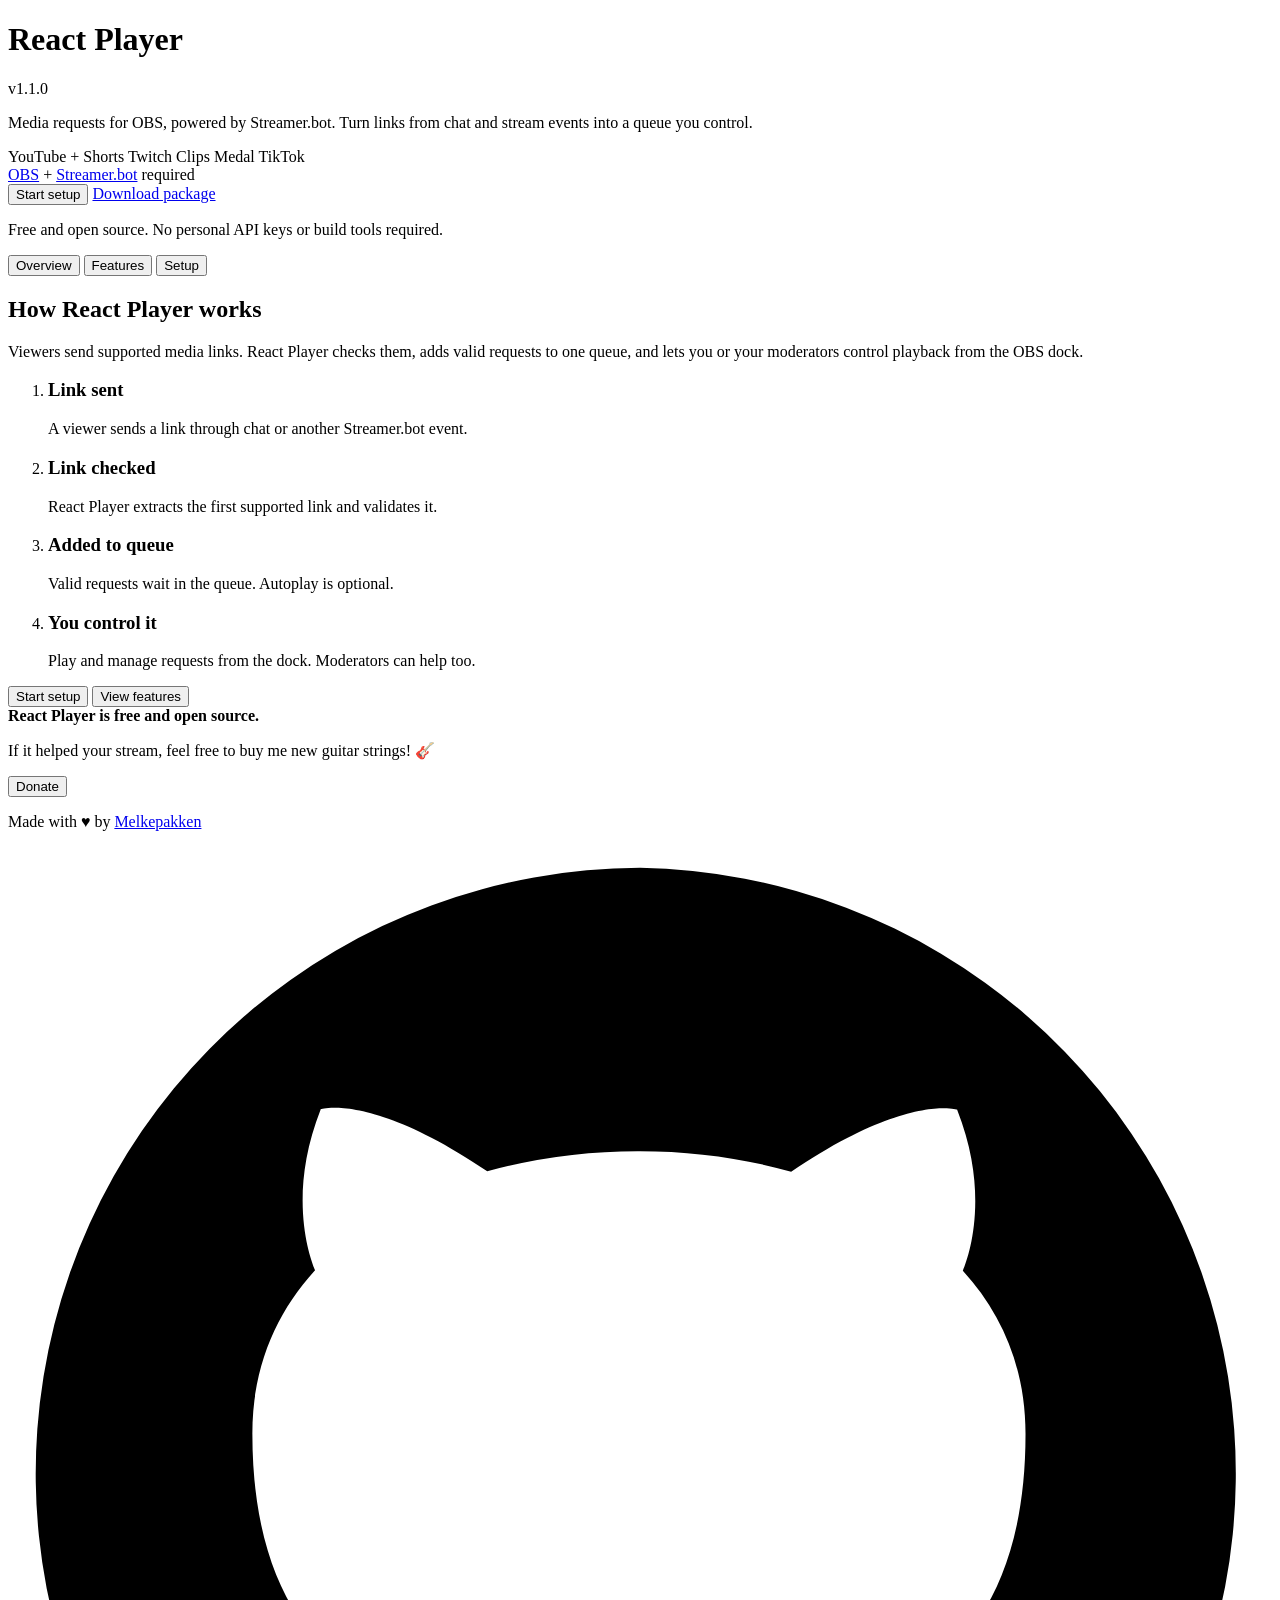
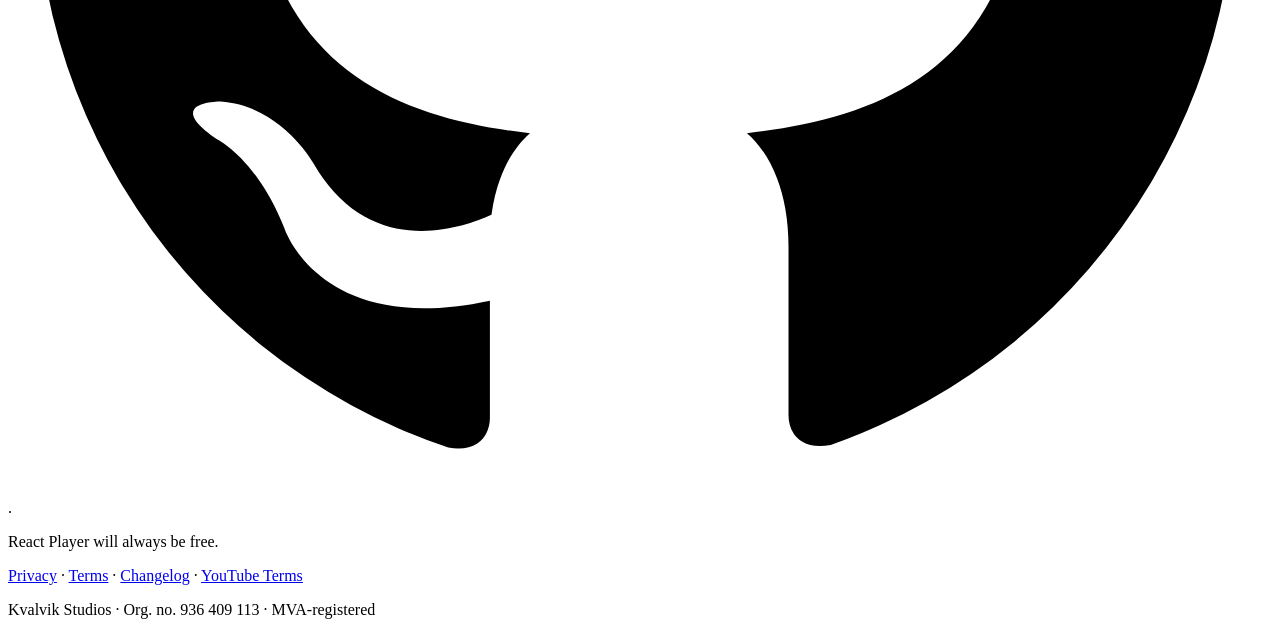
==== commit 65a88c57: "React Player v1.1.0 Adds looping YouTube fallback playlists with shuffle and random starts, optional" ====
--- a/public/index.html
+++ b/public/index.html
@@ -66,7 +66,7 @@
             <div class="hero-copy">
                 <div class="product-line">
                     <h1>React Player</h1>
-                    <span class="product-version" data-current-version>v1.0.0</span>
+                    <span class="product-version" data-current-version>v1.1.0</span>
                 </div>
 
                 <p class="tagline">
@@ -206,14 +206,14 @@
                 <section class="feature-row">
                     <div class="feature-row-label">Playback</div>
                     <div class="feature-row-copy">
-                        Play / pause · seek · volume / mute · skip / stop · refresh · show / hide · audio-only · fullscreen · open or copy URL
+                        Play/pause · seek · volume · skip/stop · refresh · show/hide · audio-only · fullscreen · open/copy URL · time limit · fallback playlist · random start
                     </div>
                 </section>
 
                 <section class="feature-row">
                     <div class="feature-row-label">Control</div>
                     <div class="feature-row-copy">
-                        OBS control dock · automatic Browser Source detection · ready-made Streamer.bot actions · optional moderator commands · English / Norwegian
+                        OBS dock · auto source detection · Streamer.bot actions · optional mod commands · now-playing command · English / Norwegian
                     </div>
                 </section>
             </div>
@@ -365,6 +365,7 @@
                         <div class="guide-label">Chat scanner</div>
                         <h3>Scan normal chat for links</h3>
                         <p>Enable <strong>- React Player: Scan Chat</strong> and the chat trigger for each platform you want.</p>
+                        <div class="command-list">Multichat support · Exclude users</div>
                     </section>
 
                     <section class="extra-guide">
@@ -390,6 +391,13 @@
                         <div class="guide-label">Custom events</div>
                         <h3>Bits, subs, rewards and more</h3>
                         <p>Use the example triggers inside <strong>React Player: Add Link</strong>, or connect any Streamer.bot event that provides a link.</p>
+                    </section>
+
+                    <section class="extra-guide">
+                        <div class="guide-label">Fallback playlist</div>
+                        <h3>Loop a YouTube playlist between requests</h3>
+                        <p>Enable under <strong>Settings → Queue playback</strong> in the dock.</p>
+                        <div class="command-list">Shuffle · Random start (dice) · Time limit</div>
                     </section>
                 </div>
             </div>
@@ -418,6 +426,12 @@
                     <details>
                         <summary>OBS controls do nothing</summary>
                         <p>Streamer.bot is probably not connected to OBS. Open <strong>Connections</strong> above.</p>
+                    </details>
+
+                    <details>
+                        <summary>Twitch Clips start muted</summary>
+                        <p>Open Playback preferences:</p>
+                        <p>Unmute → Drag volume → Change quality.</p>
                     </details>
 
                     <details>
@@ -467,7 +481,7 @@
 <script>
     "use strict";
 
-    const currentVersion = String(window.ReactPlayerVersion || "1.0.0").trim();
+    const currentVersion = String(window.ReactPlayerVersion || "1.1.0").trim();
 
     for (const element of document.querySelectorAll("[data-current-version]")) {
         element.textContent = "v" + currentVersion.replace(/^v/i, "");
